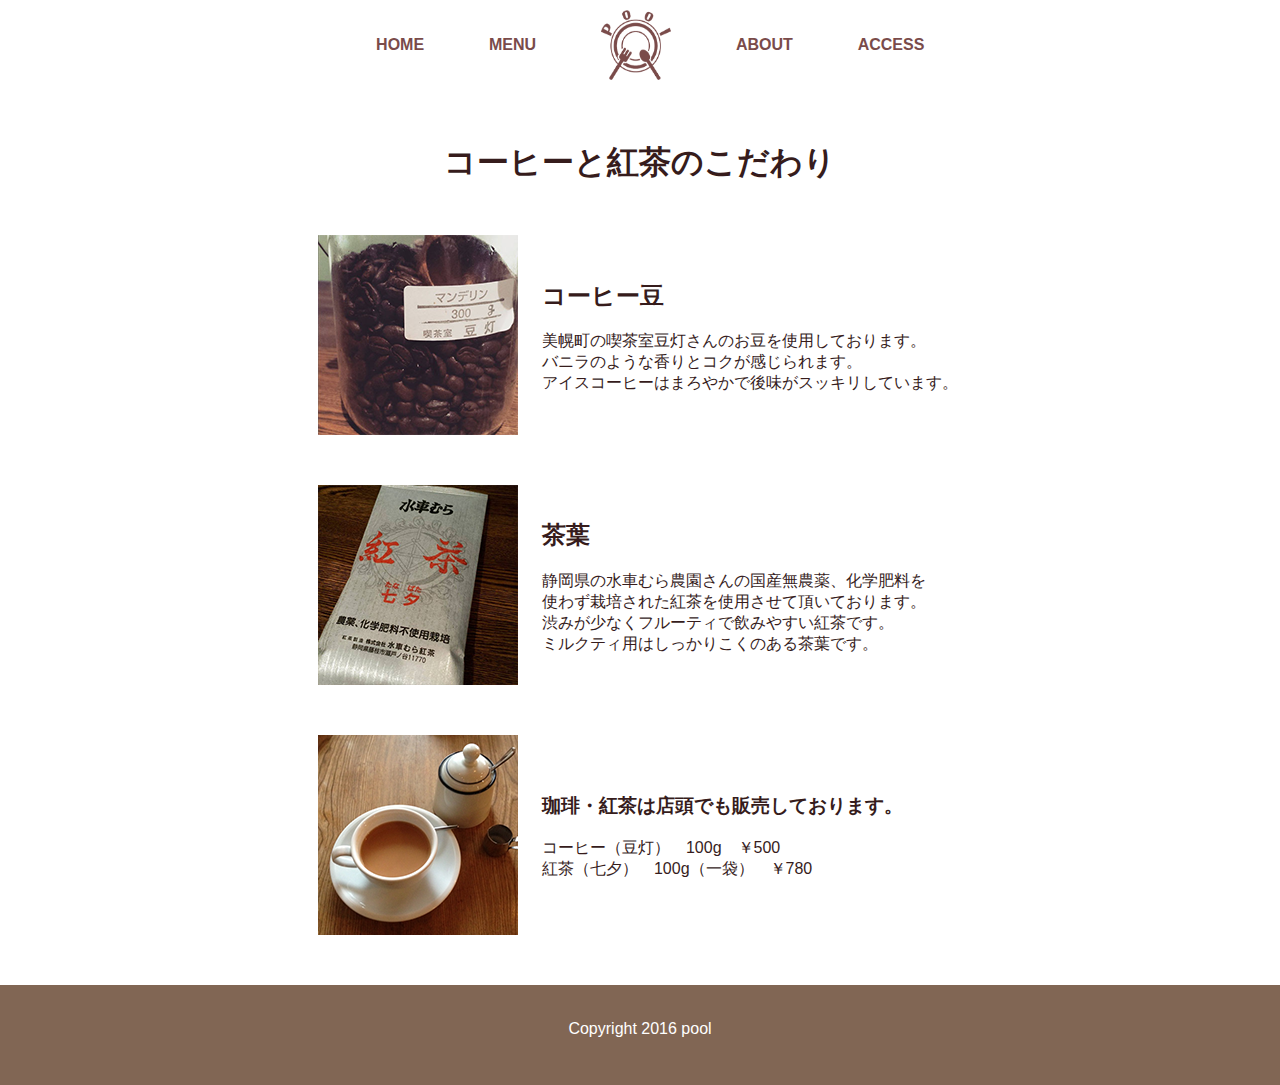
==== about.html @ 34a800bb "githubで管理するため、サイトデータを全てリポジトリ内に移しました。" ====
<!doctype html>
<html lang="ja">
<head>
<meta charset="utf-8">
<meta name="keywords" content="カフェ,札幌,ランチ">
<meta name="description" content="札幌市中央区にあるゆったりとした空間が自慢のカフェです。産地にこだわったコーヒー豆や茶葉を使用したコーヒー、紅茶は飲みやすいと好評です。またランチでは日替わりメニューをご用意しております。自慢の料理と豊富なドリンクメニューでお待ちしております。">
<meta name="viewport" content="width=device-width, initial-scale=1">
<meta name="robots" content="noindex,nofollow">
<!--[if lt IE 9]>
<script src="js/html5shiv.js"></script>
<script src="js/css3-mediaqueries.js"></script>
<![endif]-->
<meta http-equiv="X-UA-Compatible" content="IE=edge,chrome=1">
<link rel="stylesheet" type="text/css" href="css/about.css">
<link rel="stylesheet" type="text/css" href="css/about_mobile.css" >
<script type="text/javascript" src="http://ajax.googleapis.com/ajax/libs/jquery/1.7/jquery.min.js"></script>
<script type="text/javascript">
$(function() {
    var topBtn = $('#page-top');
    topBtn.hide();
    //スクロールが100に達したらボタン表示
    $(window).scroll(function () {
        if ($(this).scrollTop() > 100) {
            topBtn.fadeIn();
        } else {
            topBtn.fadeOut();
        }
    });
    //スクロールしてトップ
    topBtn.click(function () {
        $('body,html').animate({
            scrollTop: 0
        }, 500);
        return false;
    });
});
</script>
<title>poolのこだわり</title>
</head>
<body>
  <div id="wrapper">
    <div id="navi-wrap">
    　<ul id="navi">
    　  <li><a href="index.html">HOME</a></li>
    　  <li><a href="food.html">MENU</a></li>
    　  <li><a href="index.html"><img src="img/poolicon.png" alt="poolアイコン"></a></li>
    　  <li><a href="about.html">ABOUT</a></li>
    　  <li><a href="access.html">ACCESS</a></li>
    　</ul>
  </div>
  <div id="kodawari">
    <h1>コーヒーと紅茶のこだわり</h1>
    <div id="coffee">
      <img src="img/coffeebean.png" alt="コーヒー豆">
    <div class="setumei">
    <h2>コーヒー豆</h2>
    <p>美幌町の喫茶室豆灯さんのお豆を使用しております。<br>
      バニラのような香りとコクが感じられます。<br>
      アイスコーヒーはまろやかで後味がスッキリしています。</p>
    </div>
    </div>
    <div id="tea">
      <img src="img/tea01.png" alt="茶葉">
    <div class="setumei">
    <h2>茶葉</h2>
    <p>静岡県の水車むら農園さんの国産無農薬、化学肥料を<br>
      使わず栽培された紅茶を使用させて頂いております。<br>
      渋みが少なくフルーティで飲みやすい紅茶です。<br>
      ミルクティ用はしっかりこくのある茶葉です。</p>
    </div>
    </div>
    <div id="hanbai">
      <img src="img/milktea.png" alt="ミルクティー">
    <div class="setumei">
    <h3>珈琲・紅茶は店頭でも販売しております。</h3>
    <p>コーヒー（豆灯）　100g　￥500<br>
      紅茶（七夕）　100g（一袋）　￥780</p>
    </div>
    </div>
  </div>
  <p id="page-top">
    <a href="#wrap">
      <img src="img/pagetop.png" alt="トップへ戻るボタン"></a></p>
  <div id="footer">
    <p>Copyright 2016 pool</p>
  </div>
</div>
</body>
</html>
---- css/about.css ----
@media screen and (min-width: 640px){
img{
max-width: 100%;
height: auto;
width /***/:auto;　
}
html{
  position: relative;
  min-height: 100%;
}
body{
	font-family: "メイリオ", "Meiryo","游ゴシック", YuGothic, "ヒラギノ角ゴ Pro", "Hiragino Kaku Gothic Pro", sans-serif;height:100%;margin: 0px;
}
img {
   border: 0px;
}
#navi {
  width:100%;
  margin: 0px auto 0px;
  padding: 0;
  height: 90px;
  background-color:#ffffff;
  position:fixed;
  top: 0px;
  left: 0px;
  text-align: center;
  list-style: none;
}
#navi li{
  display: inline-block;
  vertical-align: middle;
  list-style: none;
  margin: 0;
  padding: 0;
  *display: inline;
  *zoom:1;
}
#navi a{
  text-decoration: none;
  color: #7a4b4a;
  font-weight: bold;
  margin: 20px;
}
#navi img{
  display: inline-block;
  vertical-align: middle;
  width: 70px;
  height: 70px;
  margin-top: 10px;
  margin-bottom: 10px;
  *display: inline;
  *zoom:1;
}
#menu{
  margin-top: 100px;
}
#kodawari{
  width: 645px;
  margin: auto;
  color: #361c1c;
}
h1{
  text-align: center;
  margin-top: 120px;
  margin-bottom: 50px;
}
#coffee{
  margin-bottom: 50px;
  margin: auto;
}
#coffee img{
  display:inline-block;
  vertical-align: middle;
  margin-right: 20px;
  *display: inline;
  *zoom:1;
}
.setumei{
  display: inline-block;
  vertical-align: middle;
  *display: inline;
  *zoom:1;
}
#tea{
  margin-top: 50px;
  margin-bottom: 50px;
}
#tea img{
  display:inline-block;
  vertical-align: middle;
  margin-right: 20px;
  *display: inline;
  *zoom:1;
}
#hanbai{
  margin-bottom: 50px;
}
#hanbai img{
  display:inline-block;
  vertical-align: middle;
  margin-right: 20px;
  *display: inline;
  *zoom:1;
}
#page-top {
    position: fixed;
    bottom: 95px;
    right: 20px;
    width: 80px;
}
#footer{
  width: 100%;
  height: 100px;
  bottom: 0px;
  background: #816654;
  color: #ffffff;
  margin: 0px;
}
#footer p{
  text-align: center;
  top:35px;
  position:relative;
}
}
---- css/about_mobile.css ----
@media screen and (max-width: 640px){
img{
max-width: 100%;
height: auto;
width /***/:auto;　
}
html{
  position: relative;
  min-height: 100%;
}
body{
	font-family: "メイリオ", "Meiryo","游ゴシック", YuGothic, "ヒラギノ角ゴ Pro", "Hiragino Kaku Gothic Pro", sans-serif;height:100%;margin: 0px;
}
img {
   border: 0px;
}
#wrapper {
   	overflow: hidden;
    position: relative;
 }
 #navi {
   width:100%;
   margin: 0px auto 0px;
   padding: 0;
   height: auto;
   background-color:#ffffff;
   position:fixed;
   top: 0px;
   left: 0px;
   text-align: center;
   list-style: none;
 }
 #navi li{
   display:inline-block;
   vertical-align: middle;
   list-style: none;
   margin: 0;
   padding: 0;
   *display: inline;
   *zoom:1;
 }
 #navi a{
   text-decoration: none;
   color: #7a4b4a;
   font-weight: bold;
   font-size: 12px;
 }
 #navi img{
   display: inline-block;
   vertical-align: middle;
   width: 40px;
   height: 40px;
   margin-top: 10px;
   margin-bottom: 10px;
   *display: inline;
   *zoom:1;
 }
#menu{
  margin-top: 100px;
}
#kodawari{
  text-align: center;
  color: #361c1c;
}
h1{
  text-align: center;
  margin-top: 120px;
  margin-bottom: 50px;
}
#coffee{
  margin-bottom: 50px;
  text-align: center;
}
#coffee img{
  display:inline-block;
  vertical-align: middle;
  margin-right: 20px;
  *display: inline;
  *zoom:1;
}
.setumei{
  display: inline-block;
  vertical-align: middle;
  *display: inline;
  *zoom:1;
}
#tea{
  margin-bottom: 50px;
}
#tea img{
  display:inline-block;
  vertical-align: middle;
  margin-right: 20px;
  *display: inline;
  *zoom:1;
}
#hanbai{
  margin-bottom: 50px;
}
#hanbai img{
  display:inline-block;
  vertical-align: middle;
  margin-right: 20px;
  *display: inline;
  *zoom:1;
}
#page-top {
  position: fixed;
  bottom: 3%;
  right: 3%;
  width: 10%;
}

#footer{
  width: 100%;
  height: 100px;
  bottom: 0px;
  background: #816654;
  color: #ffffff;
  margin: 0px;
}
#footer p{
  text-align: center;
  top:35px;
  position:relative;
}
}
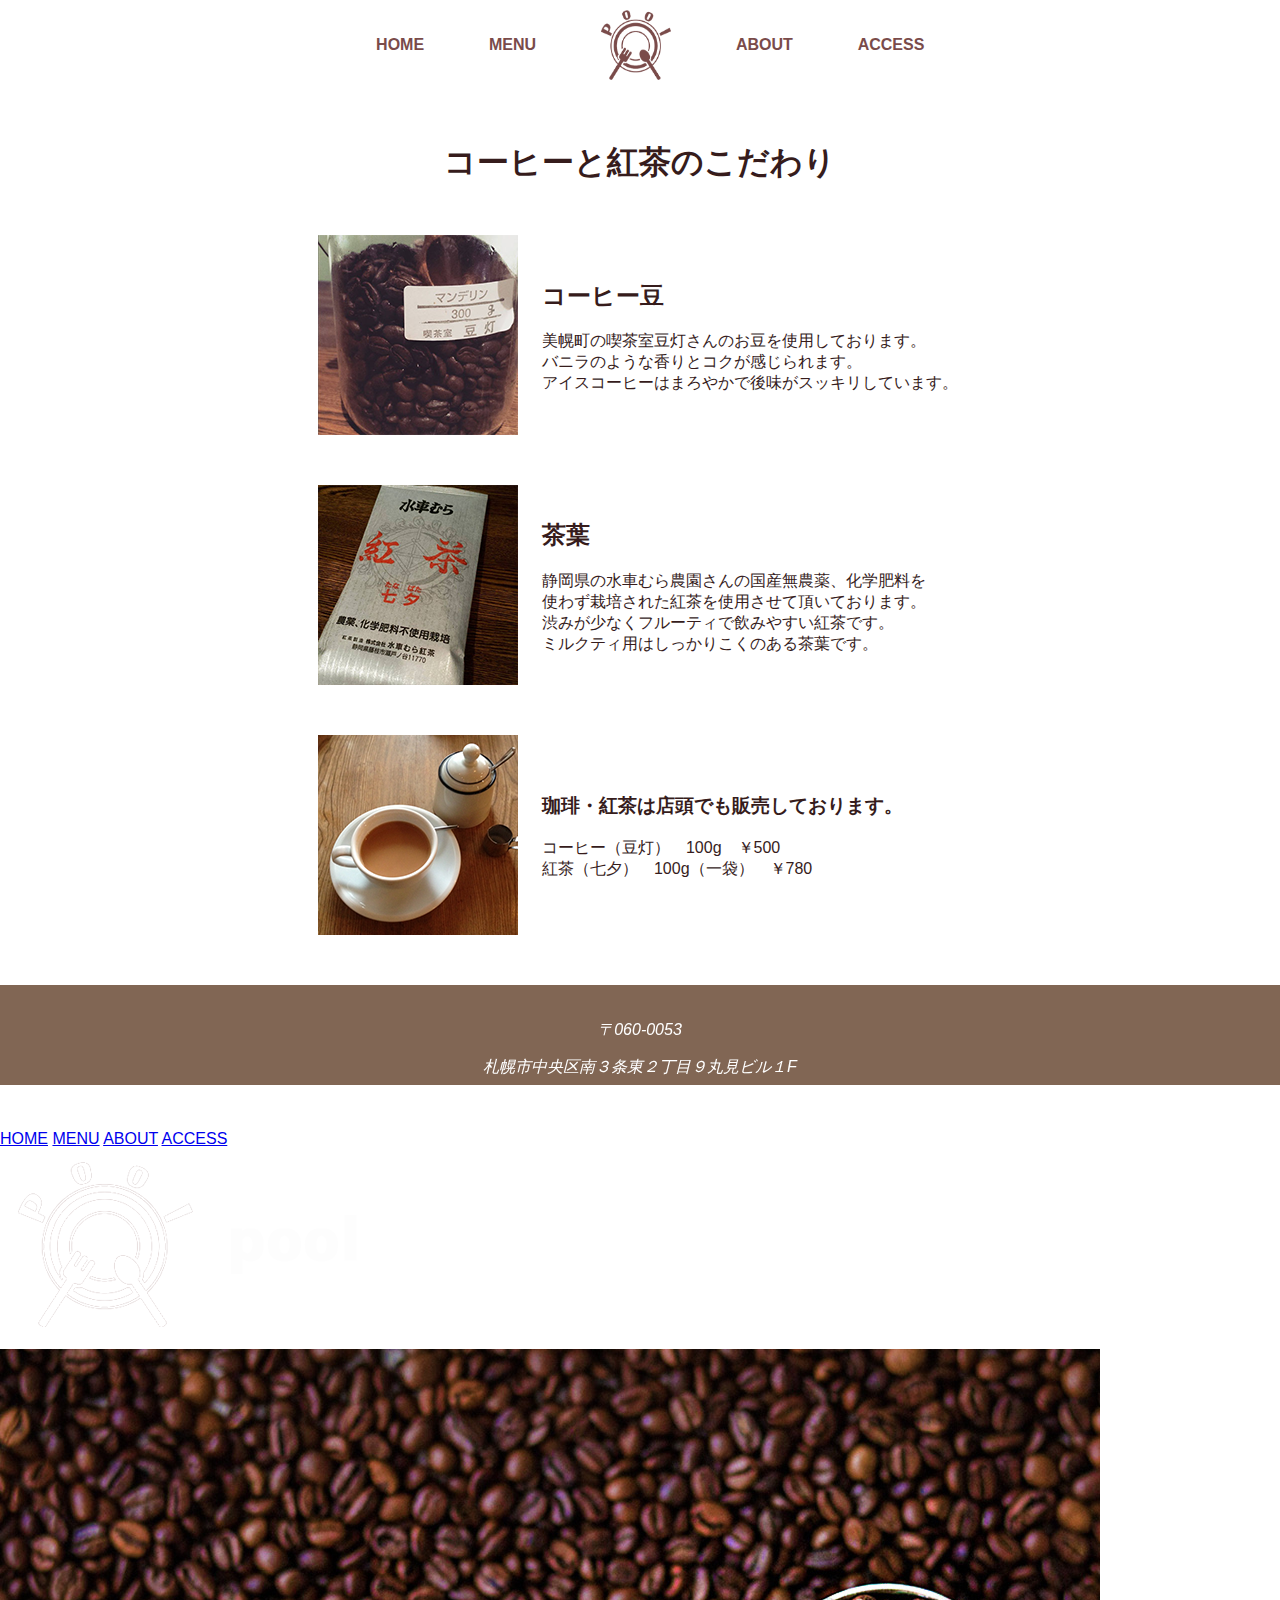
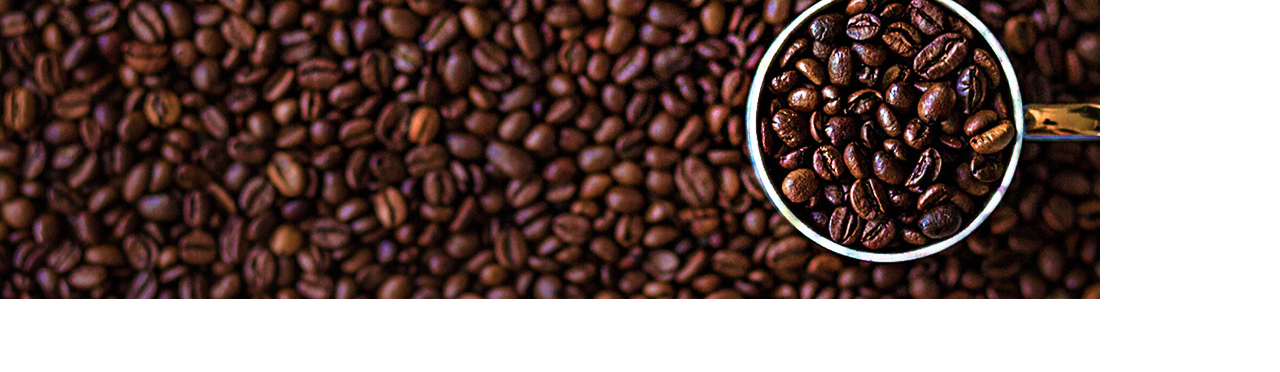
==== commit fa7dca46: "htmlやり直し（前日のとこまで終了）" ====
--- a/about.html
+++ b/about.html
@@ -34,6 +34,13 @@
         return false;
     });
 });
+</script>
+<script type="text/javascript">
+$(function(){
+$("#header").load("header.html");
+$("#footer").load("footer.html");
+})
+
 </script>
 <title>poolのこだわり</title>
 </head>
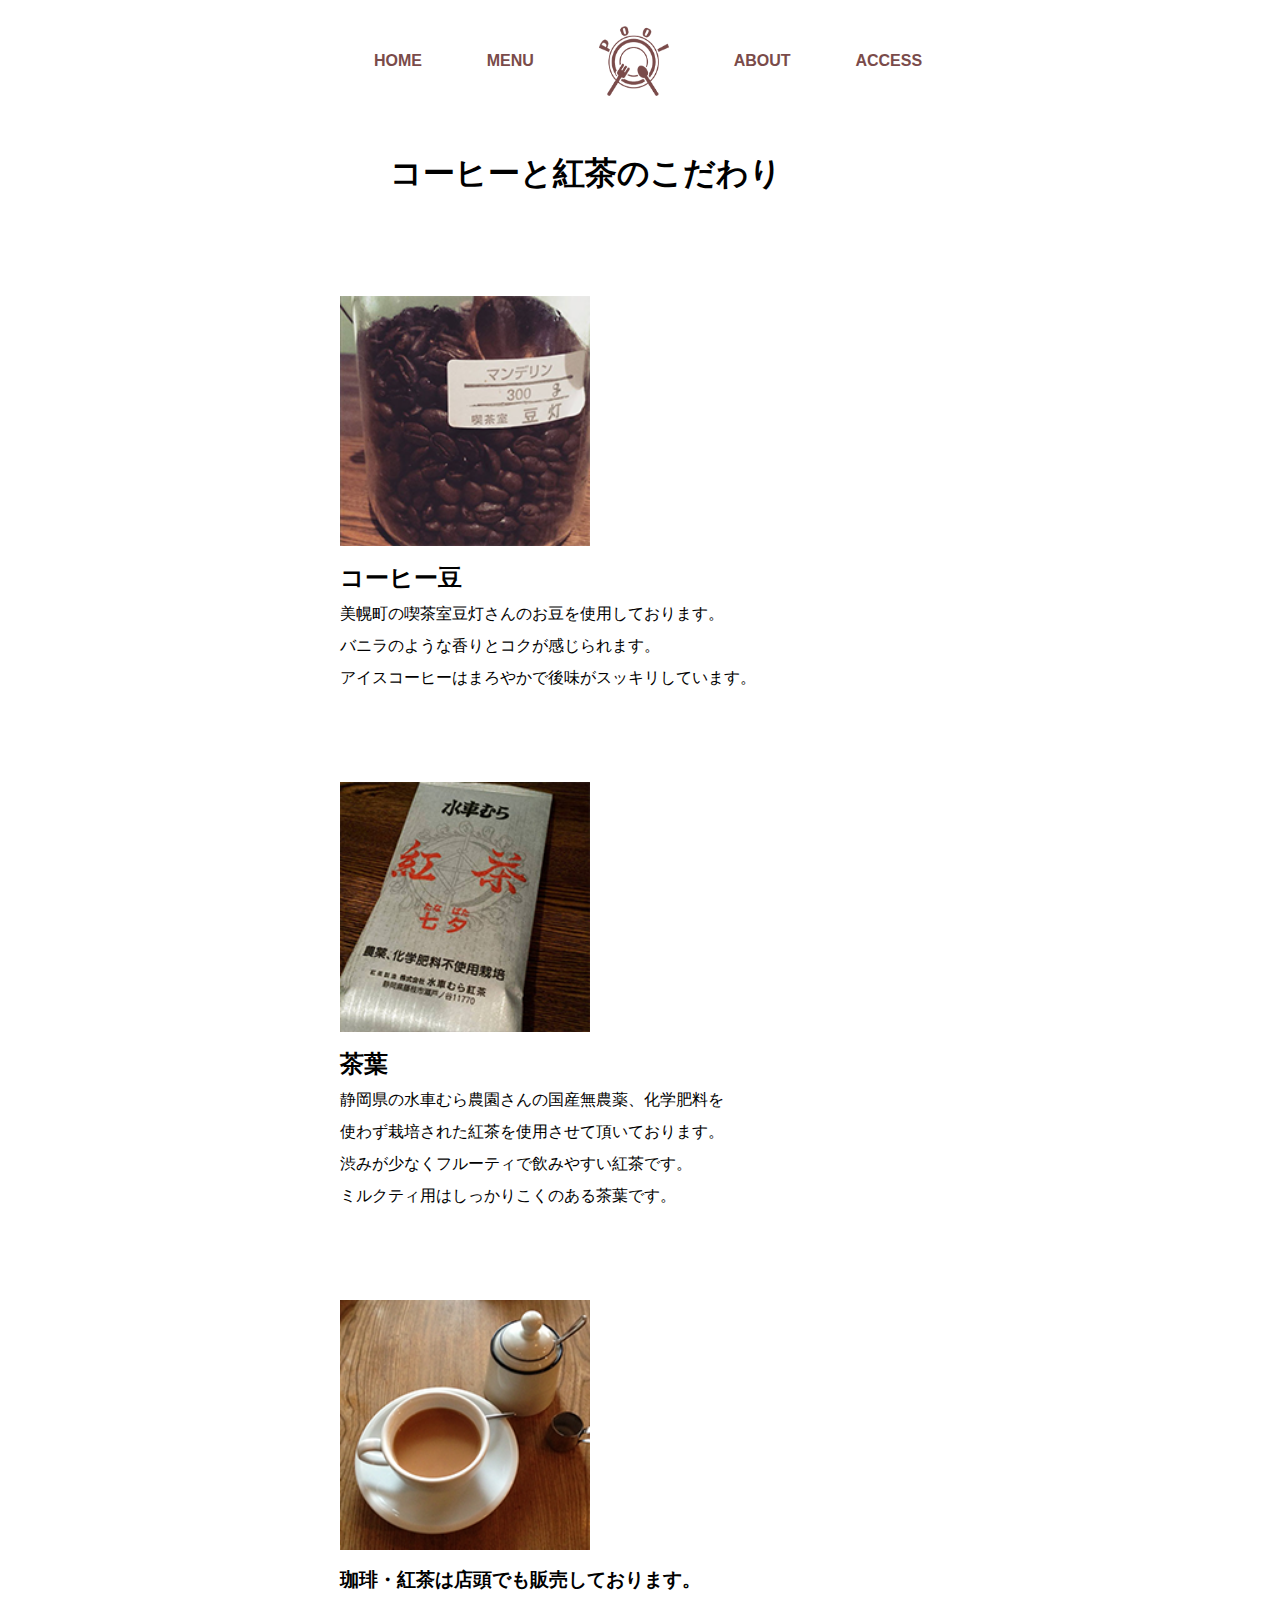
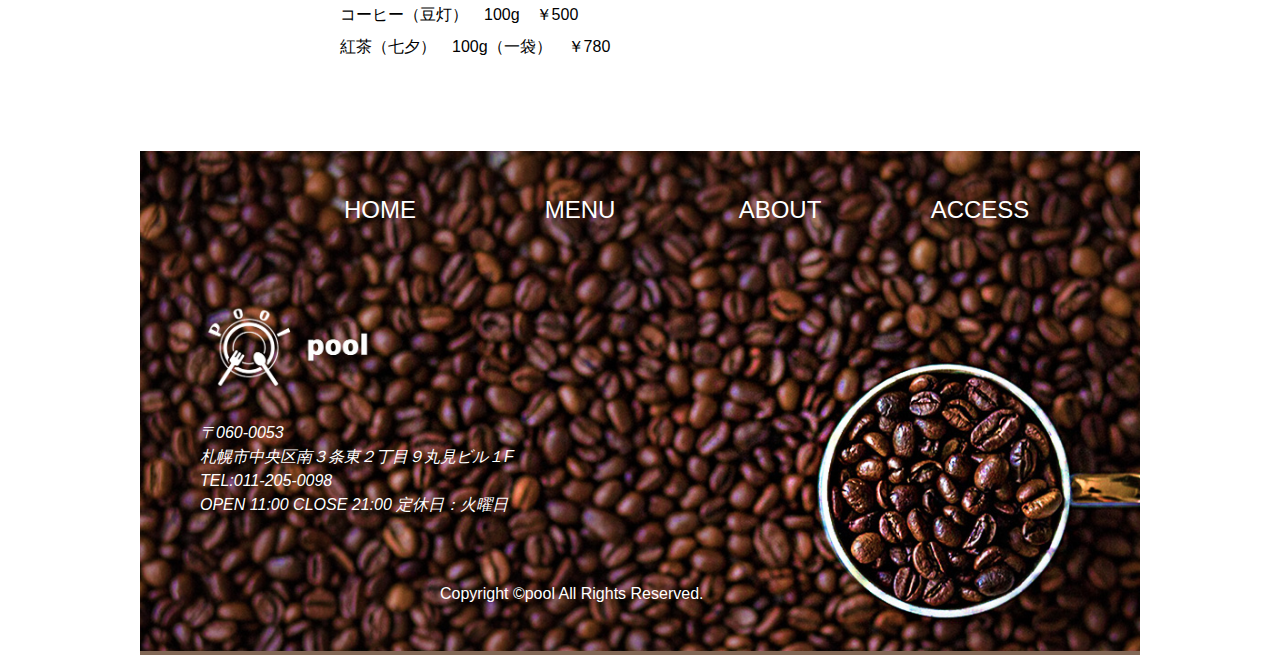
==== commit 9cb6c513: "パソコン対応終了" ====
--- a/about.html
+++ b/about.html
@@ -11,10 +11,57 @@
 <script src="js/css3-mediaqueries.js"></script>
 <![endif]-->
 <meta http-equiv="X-UA-Compatible" content="IE=edge,chrome=1">
-<link rel="stylesheet" type="text/css" href="css/about.css">
-<link rel="stylesheet" type="text/css" href="css/about_mobile.css" >
+<link rel="stylesheet" type="text/css" href="css/style.css">
+<link rel="stylesheet" type="text/css" href="css/mobile.css">
 <script type="text/javascript" src="http://ajax.googleapis.com/ajax/libs/jquery/1.7/jquery.min.js"></script>
 <script type="text/javascript">
+$(document).ready(function(){
+
+    $(".pagetop").hide();
+
+    $(window).on("scroll", function() {
+
+        if ($(this).scrollTop() > 100) {
+            $('.pagetop').slideDown("fast");
+        } else {
+            $('.pagetop').slideUp("fast");
+        }
+
+
+        scrollHeight = $(document).height();
+        // ドキュメントの高さ
+        scrollPosition = $(window).height() + $(window).scrollTop();
+        //　ウィンドウの高さ+スクロールした高さ→　現在のトップからの位置
+        footHeight = $("footer").innerHeight();
+        // フッターの高さ
+
+        if ( scrollHeight - scrollPosition  <= footHeight ) {
+        // 現在の下から位置が、フッターの高さの位置にはいったら
+        //  ".gotop"のpositionをabsoluteに変更し、フッターの高さの位置にする
+            $(".pagetop").css({
+                "position":"absolute",
+                "bottom": footHeight
+            });
+        } else {
+        // それ以外の場合は元のcssスタイルを指定
+            $(".pagetop").css({
+                "position":"fixed",
+                "bottom": "0px"
+            });
+        }
+    });
+
+    // トップへスムーススクロール
+    $('.pagetop a').click(function () {
+        $('body,html').animate({
+        scrollTop: 0
+      }, 450);
+        // ページのトップへ 500 のスピードでスクロールする
+        return false;
+     });
+
+});
+/*1
 $(function() {
     var topBtn = $('#page-top');
     topBtn.hide();
@@ -34,6 +81,7 @@
         return false;
     });
 });
+*/
 </script>
 <script type="text/javascript">
 $(function(){
@@ -46,48 +94,43 @@
 </head>
 <body>
   <div id="wrapper">
-    <div id="navi-wrap">
-    　<ul id="navi">
-    　  <li><a href="index.html">HOME</a></li>
-    　  <li><a href="food.html">MENU</a></li>
-    　  <li><a href="index.html"><img src="img/poolicon.png" alt="poolアイコン"></a></li>
-    　  <li><a href="about.html">ABOUT</a></li>
-    　  <li><a href="access.html">ACCESS</a></li>
-    　</ul>
-  </div>
+    <p class="pagetop">
+      <a href="#wrapper" title="トップへ戻る">
+      <img src="./img/pagetop.png" alt="▲PAGE TOP" /></a>
+    </p>
+    <div id="header">
+    </div>
   <div id="kodawari">
     <h1>コーヒーと紅茶のこだわり</h1>
     <div id="coffee">
       <img src="img/coffeebean.png" alt="コーヒー豆">
     <div class="setumei">
     <h2>コーヒー豆</h2>
-    <p>美幌町の喫茶室豆灯さんのお豆を使用しております。<br>
-      バニラのような香りとコクが感じられます。<br>
-      アイスコーヒーはまろやかで後味がスッキリしています。</p>
+    <p>美幌町の喫茶室豆灯さんのお豆を使用しております。</p>
+    <p>バニラのような香りとコクが感じられます。</p>
+    <p>アイスコーヒーはまろやかで後味がスッキリしています。</p>
     </div>
     </div>
     <div id="tea">
       <img src="img/tea01.png" alt="茶葉">
     <div class="setumei">
     <h2>茶葉</h2>
-    <p>静岡県の水車むら農園さんの国産無農薬、化学肥料を<br>
-      使わず栽培された紅茶を使用させて頂いております。<br>
-      渋みが少なくフルーティで飲みやすい紅茶です。<br>
-      ミルクティ用はしっかりこくのある茶葉です。</p>
+    <p>静岡県の水車むら農園さんの国産無農薬、化学肥料を</p>
+    <p>使わず栽培された紅茶を使用させて頂いております。</p>
+    <p>渋みが少なくフルーティで飲みやすい紅茶です。</p>
+    <p>ミルクティ用はしっかりこくのある茶葉です。</p>
     </div>
     </div>
     <div id="hanbai">
       <img src="img/milktea.png" alt="ミルクティー">
     <div class="setumei">
     <h3>珈琲・紅茶は店頭でも販売しております。</h3>
-    <p>コーヒー（豆灯）　100g　￥500<br>
-      紅茶（七夕）　100g（一袋）　￥780</p>
+    <p>コーヒー（豆灯）　100g　￥500</p>
+    <p>紅茶（七夕）　100g（一袋）　￥780</p>
     </div>
     </div>
   </div>
-  <p id="page-top">
-    <a href="#wrap">
-      <img src="img/pagetop.png" alt="トップへ戻るボタン"></a></p>
+
   <div id="footer">
     <p>Copyright 2016 pool</p>
   </div>
--- a/css/style.css
+++ b/css/style.css
@@ -0,0 +1,331 @@
+@media screen and (min-width:768px){
+
+body{
+	font-family: "メイリオ", "Meiryo", "游ゴシック", YuGothic, "ヒラギノ角ゴ Pro", "Hiragino Kaku Gothic Pro",sans-serif;height:100%;margin: 0px;
+}
+
+#wrapper{
+  width: 100%;
+	max-width:1000px;
+	margin:auto;
+}
+
+#header{
+  width:100%;
+}
+
+.top_img{
+  width:100%;
+  height:auto;
+}
+.top_img img{
+  width:100%;
+  height: auto;
+}
+
+.navi_01{
+  width:100%;
+  margin:0;
+  padding: 0.5em;
+  height: 20%;
+  background-color:#ffffff;
+  /*position:fixed;
+  top: 0px;
+  left: 0px;
+  */
+  text-align: center;
+  list-style: none;
+  display: block;
+}
+
+.navi_01 li{
+  display: inline-block;
+  vertical-align: middle;
+  list-style: none;
+  margin: 0.5em 2% 0.5em 2%;
+  padding: 0;
+  /*
+  *display: inline;
+  *zoom:1;
+  */
+}
+.navi_01 a{
+  text-decoration: none;
+  color: #7a4b4a;
+  font-weight: bold;
+}
+
+.navi_01 img{
+  display: inline-block;
+  vertical-align: middle;
+  width: 70px;
+  height: 70px;
+  margin-top: 10px;
+  margin-bottom: 10px;
+  *display: inline;
+  *zoom:1;
+}
+.menu_bar01,
+.menu_bar02,
+.menu_bar03{
+  width: 75%;
+  border-bottom: 3px;
+  border-style:dashed;
+  border-color: #954444;
+  margin: auto;
+}
+
+#osusume,
+#news,
+#sns{
+  text-align: center;
+  margin: 5%;
+}
+
+.menu_icon,
+.news_icon,
+.sns_icon{
+  margin: 2%;
+}
+
+.menu_icon img,
+.news_icon img,
+.sns_icon img{
+  margin:2%;
+}
+
+#news p{
+  font-size:1.5em;
+  color: #492a27;
+}
+
+.menu_01{
+  width: 100%;
+}
+
+.menu_01 img{
+  margin:5% 1%;
+}
+
+.sns_img img{
+  margin: 5%;
+  width:20%
+}
+
+/*
+#page-top {
+    position: fixed;
+    bottom: 13%;
+    right: 6%;
+    width: 7%;
+    z-index: 100000;
+}
+*/
+
+.pagetop{
+  position:fixed;
+  bottom: 3em;
+  right:15%;
+  z-index: 100000;
+}
+
+.pagetop a
+   {
+   display: block;
+   text-decoration: none;
+   }
+
+.pagetop:hover
+{
+   opacity: 0.85 ;
+ }
+
+#footer{
+  width: 100%;
+  height: auto;
+  bottom: 0px;
+  background:#816654;
+  color: #ffffff;
+  position: relative;
+  background-image: url("./img/background.jpg")
+}
+
+.background img{
+  width:100%;
+}
+
+.shop p{
+  top:83%;
+  left:30%;
+  position:absolute;
+}
+
+.address{
+  position:absolute;
+  top:48%;
+  left:4%;
+  padding: 2%;
+  width:45%;
+  height: auto;
+  line-height: 0.5em;
+}
+
+.navi_02{
+  width:100%;
+  position:absolute;
+  top:5%;
+  left:12%;
+  overflow: hidden;
+  font-size: 1.5em;
+  padding: 2%;
+}
+
+.navi_02 a{
+  float:left;
+  width:20%;
+  text-align: center;
+  color: white;
+  text-decoration: none;
+}
+
+.logo{
+  position: absolute;
+  top:26%;
+  left:4%;
+  padding: 2%;
+  width:40%;
+  height: auto;
+}
+.logo img{
+  width:12em;
+}
+
+/*こだわり*/
+#kodawari h1{
+	width:100%;
+	margin: 3% 25% 10% 25%;
+}
+#coffee,
+#tea,
+#hanbai{
+	width: 100%;
+	padding-left: 20%;
+	padding-bottom: 8%;
+}
+
+#coffee img,
+#tea img,
+#hanbai img{
+	width:25%;
+	height: auto;
+}
+.setumei{
+	line-height: 1em;
+}
+
+/*アクセス*/
+
+#access{
+	width:100%;
+	text-align: center;
+}
+
+.jyusyo{
+	line-height: 2em;
+}
+
+.map iframe{
+	width:500px;
+ height:300px;
+ text-align: center;
+ margin-top: 50px;
+}
+
+/*デザート*/
+#block_01,
+#block_02{
+	overflow: hidden;
+}
+#menu{
+	width:30%;
+	float:left;
+}
+#menuwrap{
+	width:60%;
+	float:right;
+	margin-top: 8%;
+	color: #492a27
+}
+#menu{
+  margin-top: 8%;
+}
+#menu ul{
+  margin: 0;
+  padding: 0;
+  list-style: none;
+}
+#menu li{
+  display: inline;
+  padding: 0;
+  margin: 0;
+}
+#menu li a{
+  display: block;
+  border-left: 8px solid #C97556;
+  background-color: #e9ddc0;
+  padding: 5% 10%;
+  text-decoration: none;
+  color: #ac453b;
+  width: 60%;
+  margin: 1%;
+  text-align: left;
+  font-size: 1em;
+  font-weight: bold;
+}
+#menu li a:hover{
+  border-left: 8px solid #990033;
+  background-color: #e9ddc0;
+}
+.bar{
+  width: 80%;
+  border-bottom: 2px;
+  border-style:solid;
+  border-color: #954444;
+	margin-bottom: 5%;
+}
+
+#menuwrap h2,
+#menuwrap h3{
+  color: #954444;
+}
+.main_group,
+.group5,
+.pasuta,
+.main_rice{
+	margin-top: 5%;
+	overflow: hidden;
+}
+
+.group1,
+.group3,
+.drink08,
+.pasuta01,
+.rice{
+  float:left;
+	width:45%;
+}
+.group2,
+.group4,
+.drink09
+.pasuta02
+.rice02{
+  float: right;
+	width: 45%;
+}
+
+.dessert02{
+	line-height: 0.4em;
+}
+
+
+}
--- a/css/mobile.css
+++ b/css/mobile.css
@@ -0,0 +1,199 @@
+@media screen and (max-width:767px){
+
+body{
+	font-family: "メイリオ", "Meiryo", "游ゴシック", YuGothic, "ヒラギノ角ゴ Pro", "Hiragino Kaku Gothic Pro",sans-serif;height:100%;margin: 0px;
+}
+
+#wrapper{
+width:100%;
+margin:auto;
+}
+
+#header{
+  width:100%;
+}
+
+.top_img{
+  width:100%;
+  height:auto;
+}
+.top_img img{
+  width:100%;
+  height: auto;
+}
+
+.navi_01{
+  width:100%;
+  margin:0;
+  padding: 0.5em;
+  height: 20%;
+  background-color:#ffffff;
+  /*position:fixed;
+  top: 0px;
+  left: 0px;
+  */
+  text-align: center;
+  list-style: none;
+  display: block;
+}
+
+.navi_01 li{
+  display: inline-block;
+  vertical-align: middle;
+  list-style: none;
+  margin: 0.5em 2% 0.5em 2%;
+  padding: 0;
+  /*
+  *display: inline;
+  *zoom:1;
+  */
+}
+.navi_01 a{
+  text-decoration: none;
+  color: #7a4b4a;
+  font-weight: bold;
+}
+
+.navi_01 img{
+  display: inline-block;
+  vertical-align: middle;
+  width: 70px;
+  height: 70px;
+  margin-top: 10px;
+  margin-bottom: 10px;
+  *display: inline;
+  *zoom:1;
+}
+.menu_bar01,
+.menu_bar02,
+.menu_bar03{
+  width: 75%;
+  border-bottom: 3px;
+  border-style:dashed;
+  border-color: #954444;
+  margin: auto;
+}
+
+#osusume,
+#news,
+#sns{
+  text-align: center;
+  margin: 5%;
+}
+
+.menu_icon,
+.news_icon,
+.sns_icon{
+  margin: 2%;
+}
+
+.menu_icon img,
+.news_icon img,
+.sns_icon img{
+  margin:2%;
+}
+
+#news p{
+  font-size:1.5em;
+  color: #492a27;
+}
+
+.menu_01{
+  width: 100%;
+}
+
+.menu_01 img{
+  margin:3%;
+}
+
+.sns_img img{
+  margin: 5%;
+  width:20%
+}
+/*
+#page-top {
+    position: fixed;
+    bottom: 13%;
+    right: 6%;
+    width: 7%;
+    z-index: 100000;
+}
+*/
+.pagetop{
+  position:fixed;
+  bottom: 3em;
+  right:15%;
+  z-index: 100000;
+}
+
+.pagetop a
+   {
+   display: block;
+   text-decoration: none;
+   }
+
+.pagetop:hover
+{
+   opacity: 0.85 ;
+ }
+
+#footer{
+  width: 100%;
+  height: auto;
+  bottom: 0px;
+  background:#816654;
+  color: #ffffff;
+  position: relative;
+  background-image: url("./img/background.jpg")
+}
+
+.background img{
+  width:100%;
+}
+
+.shop p{
+  top:83%;
+  left:30%;
+  position:absolute;
+}
+
+.address{
+  position:absolute;
+  top:48%;
+  left:4%;
+  padding: 2%;
+  width:45%;
+  height: auto;
+  line-height: 0.5em;
+}
+
+.navi_02{
+  width:100%;
+  position:absolute;
+  top:5%;
+  left:12%;
+  overflow: hidden;
+  font-size: 1.5em;
+  padding: 2%;
+}
+
+.navi_02 a{
+  float:left;
+  width:20%;
+  text-align: center;
+  color: white;
+  text-decoration: none;
+}
+
+.logo{
+  position: absolute;
+  top:26%;
+  left:4%;
+  padding: 2%;
+  width:40%;
+  height: auto;
+}
+.logo img{
+  width:12em;
+}
+}
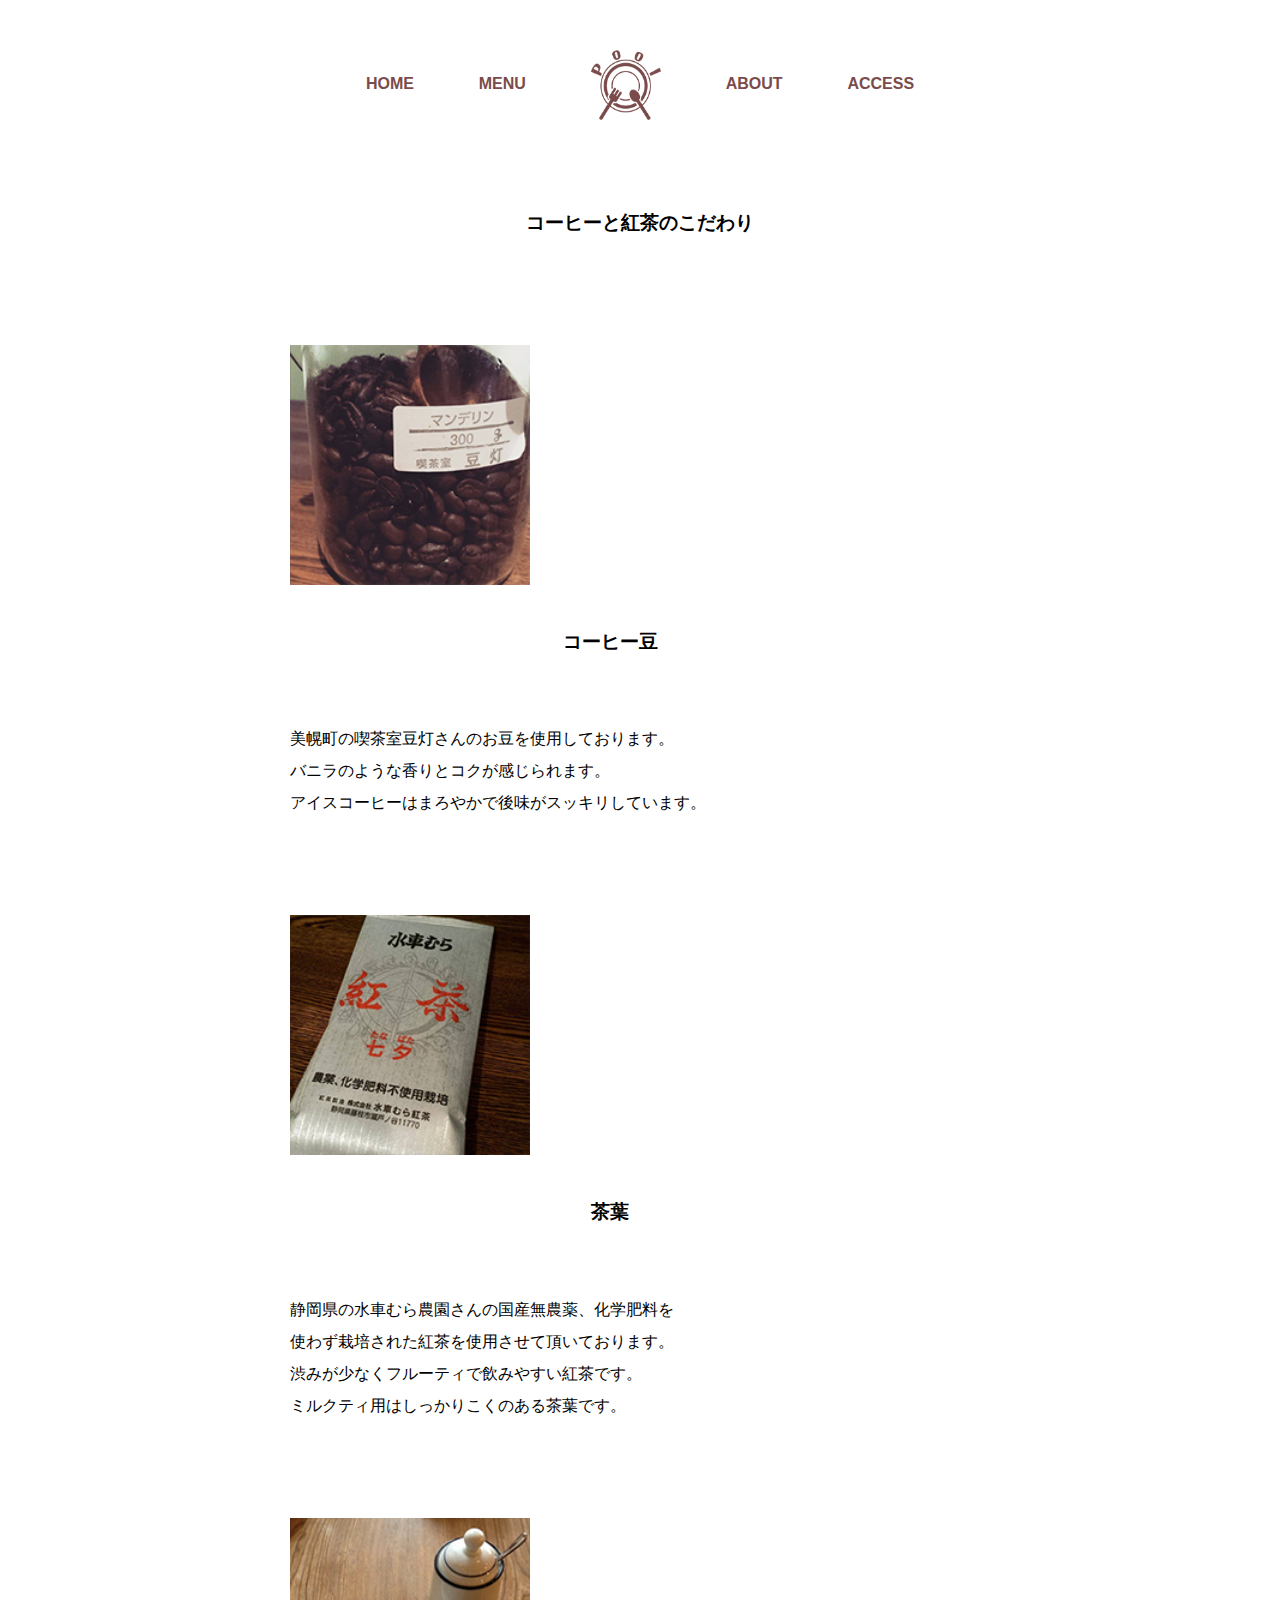
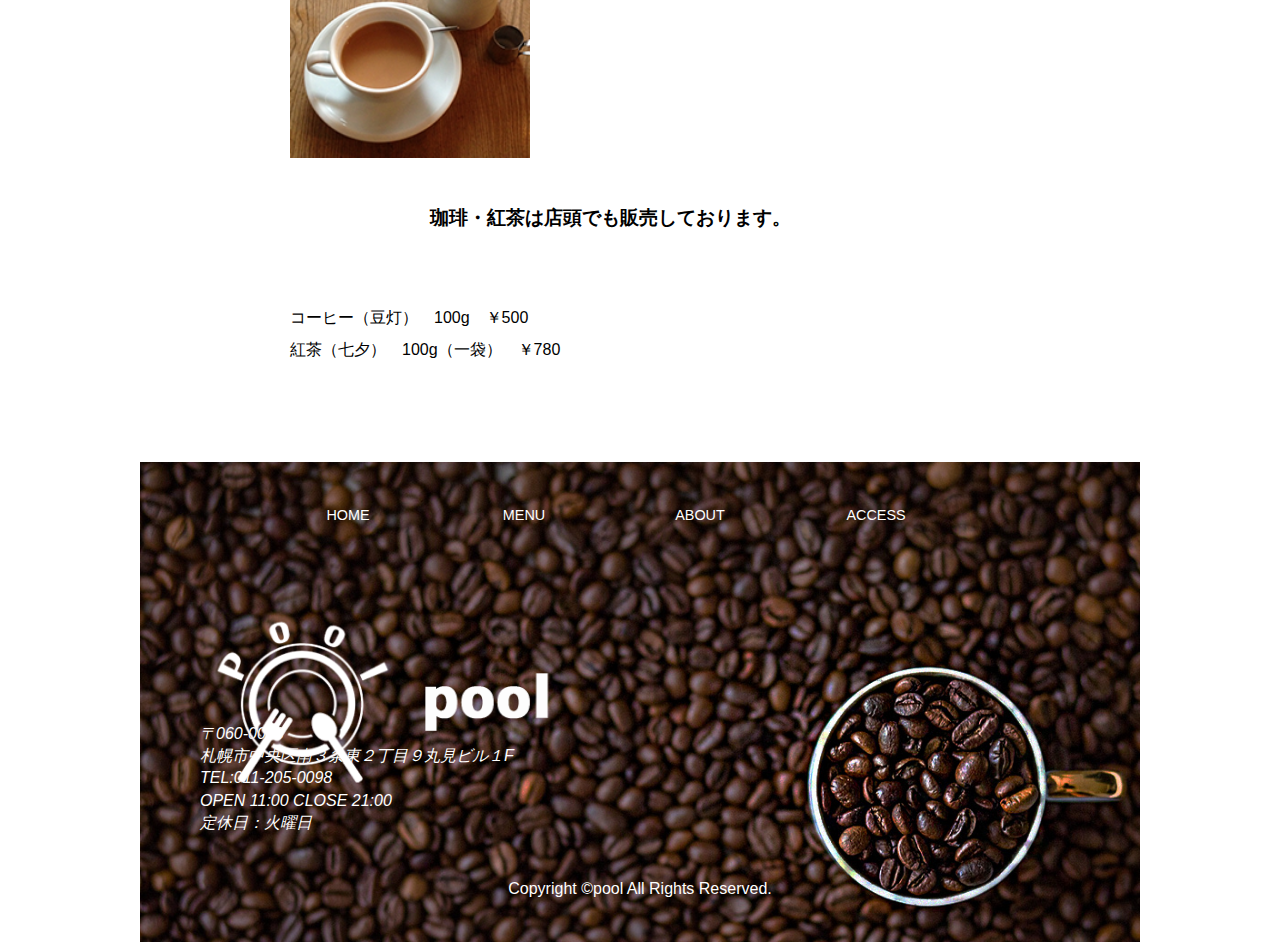
==== commit 62d092b4: "単位変更（途中）" ====
--- a/about.html
+++ b/about.html
@@ -15,55 +15,8 @@
 <link rel="stylesheet" type="text/css" href="css/mobile.css">
 <script type="text/javascript" src="http://ajax.googleapis.com/ajax/libs/jquery/1.7/jquery.min.js"></script>
 <script type="text/javascript">
-$(document).ready(function(){
-
-    $(".pagetop").hide();
-
-    $(window).on("scroll", function() {
-
-        if ($(this).scrollTop() > 100) {
-            $('.pagetop').slideDown("fast");
-        } else {
-            $('.pagetop').slideUp("fast");
-        }
-
-
-        scrollHeight = $(document).height();
-        // ドキュメントの高さ
-        scrollPosition = $(window).height() + $(window).scrollTop();
-        //　ウィンドウの高さ+スクロールした高さ→　現在のトップからの位置
-        footHeight = $("footer").innerHeight();
-        // フッターの高さ
-
-        if ( scrollHeight - scrollPosition  <= footHeight ) {
-        // 現在の下から位置が、フッターの高さの位置にはいったら
-        //  ".gotop"のpositionをabsoluteに変更し、フッターの高さの位置にする
-            $(".pagetop").css({
-                "position":"absolute",
-                "bottom": footHeight
-            });
-        } else {
-        // それ以外の場合は元のcssスタイルを指定
-            $(".pagetop").css({
-                "position":"fixed",
-                "bottom": "0px"
-            });
-        }
-    });
-
-    // トップへスムーススクロール
-    $('.pagetop a').click(function () {
-        $('body,html').animate({
-        scrollTop: 0
-      }, 450);
-        // ページのトップへ 500 のスピードでスクロールする
-        return false;
-     });
-
-});
-/*1
 $(function() {
-    var topBtn = $('#page-top');
+    var topBtn = $('#page-top');    
     topBtn.hide();
     //スクロールが100に達したらボタン表示
     $(window).scroll(function () {
@@ -81,9 +34,6 @@
         return false;
     });
 });
-*/
-</script>
-<script type="text/javascript">
 $(function(){
 $("#header").load("header.html");
 $("#footer").load("footer.html");
@@ -94,8 +44,8 @@
 </head>
 <body>
   <div id="wrapper">
-    <p class="pagetop">
-      <a href="#wrapper" title="トップへ戻る">
+    <p id="page-top">
+      <a href="#wrap" title="トップへ戻る">
       <img src="./img/pagetop.png" alt="▲PAGE TOP" /></a>
     </p>
     <div id="header">
--- a/css/style.css
+++ b/css/style.css
@@ -5,7 +5,7 @@
 }
 
 #wrapper{
-  width: 100%;
+	width: 100%;
 	max-width:1000px;
 	margin:auto;
 }
@@ -26,7 +26,7 @@
 .navi_01{
   width:100%;
   margin:0;
-  padding: 0.5em;
+  padding: 2% 0;
   height: 20%;
   background-color:#ffffff;
   /*position:fixed;
@@ -40,9 +40,8 @@
 
 .navi_01 li{
   display: inline-block;
-  vertical-align: middle;
   list-style: none;
-  margin: 0.5em 2% 0.5em 2%;
+  margin: 2%;
   padding: 0;
   /*
   *display: inline;
@@ -95,7 +94,7 @@
 }
 
 #news p{
-  font-size:1.5em;
+  font-size:90%;
   color: #492a27;
 }
 
@@ -112,39 +111,37 @@
   width:20%
 }
 
-/*
 #page-top {
     position: fixed;
-    bottom: 13%;
-    right: 6%;
-    width: 7%;
-    z-index: 100000;
-}
-*/
-
-.pagetop{
-  position:fixed;
-  bottom: 3em;
-  right:15%;
-  z-index: 100000;
-}
-
-.pagetop a
-   {
-   display: block;
-   text-decoration: none;
-   }
-
-.pagetop:hover
-{
-   opacity: 0.85 ;
- }
+    bottom: 20px;
+    right: 20px;
+    font-size: 77%;
+    z-index: 1000000;
+}
+
+#page-top a {
+    text-decoration: none;
+    color: #fff;
+    width: 100px;
+    padding: 30px 0;
+    text-align: center;
+    display: block;
+    border-radius: 5px;
+    z-index: 
+}
+
+#page-top a:hover {
+    text-decoration: none;
+}
+
 
 #footer{
   width: 100%;
   height: auto;
   bottom: 0px;
+  /*
   background:#816654;
+  */
   color: #ffffff;
   position: relative;
   background-image: url("./img/background.jpg")
@@ -154,10 +151,14 @@
   width:100%;
 }
 
+.shop{
+  position: absolute;
+  top: 83%;
+  left: 0%;
+  width: 100%;
+}
 .shop p{
-  top:83%;
-  left:30%;
-  position:absolute;
+  text-align: center;
 }
 
 .address{
@@ -167,17 +168,17 @@
   padding: 2%;
   width:45%;
   height: auto;
-  line-height: 0.5em;
+  line-height: 40%;
 }
 
 .navi_02{
-  width:100%;
+  width:88%;
   position:absolute;
   top:5%;
   left:12%;
   overflow: hidden;
-  font-size: 1.5em;
-  padding: 2%;
+  font-size: 90%;
+  padding-top:2%;
 }
 
 .navi_02 a{
@@ -196,31 +197,47 @@
   width:40%;
   height: auto;
 }
+
 .logo img{
-  width:12em;
-}
-
-/*こだわり*/
-#kodawari h1{
+  width:100%;
+  height: auto;
+}
+
+#kodawari{
 	width:100%;
-	margin: 3% 25% 10% 25%;
-}
+}
+
+#kodawari h1,
+#kodawari h2,
+#kodawari h3{
+	text-align: center;
+	/*
+	margin: 3% 0% 10% 0%;
+	*/
+	padding:3% 0 10% 0;
+	font-size: 120%;
+	line-height: 100%;
+}
+
 #coffee,
 #tea,
 #hanbai{
-	width: 100%;
-	padding-left: 20%;
+	width: 80%;
+	padding-left: 15%;
 	padding-bottom: 8%;
 }
 
 #coffee img,
 #tea img,
 #hanbai img{
-	width:25%;
+	width:30%;
 	height: auto;
 }
+
 .setumei{
 	line-height: 1em;
+	width:80%;
+	padding: 1% 0;
 }
 
 /*アクセス*/
@@ -246,29 +263,37 @@
 #block_02{
 	overflow: hidden;
 }
+
 #menu{
 	width:30%;
 	float:left;
-}
+	margin-left: 3%;
+}
+
 #menuwrap{
 	width:60%;
 	float:right;
 	margin-top: 8%;
+	margin-right: 5%;
 	color: #492a27
 }
+
 #menu{
   margin-top: 8%;
 }
+
 #menu ul{
   margin: 0;
   padding: 0;
   list-style: none;
 }
+
 #menu li{
   display: inline;
   padding: 0;
   margin: 0;
 }
+
 #menu li a{
   display: block;
   border-left: 8px solid #C97556;
@@ -282,26 +307,30 @@
   font-size: 1em;
   font-weight: bold;
 }
+
 #menu li a:hover{
   border-left: 8px solid #990033;
   background-color: #e9ddc0;
 }
+
 .bar{
   width: 80%;
   border-bottom: 2px;
   border-style:solid;
   border-color: #954444;
-	margin-bottom: 5%;
+  margin-bottom: 5%;
 }
 
 #menuwrap h2,
 #menuwrap h3{
   color: #954444;
 }
+
 .main_group,
 .group5,
 .pasuta,
-.main_rice{
+.main_rice,
+.main_group_d1{
 	margin-top: 5%;
 	overflow: hidden;
 }
@@ -310,22 +339,25 @@
 .group3,
 .drink08,
 .pasuta01,
-.rice{
+.rice,
+.group_d1{
   float:left;
 	width:45%;
 }
+
 .group2,
 .group4,
 .drink09
-.pasuta02
-.rice02{
+.pasuta02,
+.rice02,
+.group_d2{
   float: right;
 	width: 45%;
 }
 
-.dessert02{
+.dessert02,
+.sandwich01{
 	line-height: 0.4em;
 }
 
-
-}
+}
--- a/css/mobile.css
+++ b/css/mobile.css
@@ -17,15 +17,16 @@
   width:100%;
   height:auto;
 }
+
 .top_img img{
   width:100%;
   height: auto;
 }
 
 .navi_01{
-  width:100%;
+  width:98%;
   margin:0;
-  padding: 0.5em;
+  padding: 1% 1%;
   height: 20%;
   background-color:#ffffff;
   /*position:fixed;
@@ -34,36 +35,40 @@
   */
   text-align: center;
   list-style: none;
-  display: block;
+	/*
+	display: block;
+	*/
 }
 
 .navi_01 li{
   display: inline-block;
   vertical-align: middle;
   list-style: none;
-  margin: 0.5em 2% 0.5em 2%;
   padding: 0;
   /*
   *display: inline;
   *zoom:1;
   */
 }
+
 .navi_01 a{
   text-decoration: none;
   color: #7a4b4a;
   font-weight: bold;
+  font-size: 0.5em;
 }
 
 .navi_01 img{
   display: inline-block;
   vertical-align: middle;
-  width: 70px;
-  height: 70px;
+  width: 60px;
+  height: 60px;
   margin-top: 10px;
   margin-bottom: 10px;
   *display: inline;
   *zoom:1;
 }
+
 .menu_bar01,
 .menu_bar02,
 .menu_bar03{
@@ -84,17 +89,21 @@
 .menu_icon,
 .news_icon,
 .sns_icon{
-  margin: 2%;
-}
-
-.menu_icon img,
+  width:100%
+}
+
+.menu_icon img{
+  width: 100%;
+}
+
 .news_icon img,
 .sns_icon img{
-  margin:2%;
-}
+  width: 20%;
+}
+
 
 #news p{
-  font-size:1.5em;
+  font-size:1em;
   color: #492a27;
 }
 
@@ -108,92 +117,253 @@
 
 .sns_img img{
   margin: 5%;
-  width:20%
-}
-/*
+  width:30%
+}
+
 #page-top {
     position: fixed;
-    bottom: 13%;
-    right: 6%;
-    width: 7%;
-    z-index: 100000;
-}
-*/
-.pagetop{
-  position:fixed;
-  bottom: 3em;
-  right:15%;
-  z-index: 100000;
-}
-
-.pagetop a
-   {
-   display: block;
+    bottom: 20px;
+    right: 20px;
+    font-size: 77%;
+    z-index: 1000000;
+}
+
+#page-top a {
+    text-decoration: none;
+    color: #fff;
+    width: 100px;
+    padding: 30px 0;
+    text-align: center;
+    display: block;
+    border-radius: 5px;
+    z-index: 
+}
+
+#page-top a:hover {
+    text-decoration: none;
+}
+
+
+ #footer{
+   width: 100%;
+   height: auto;
+   bottom: 0px;
+   color: #ffffff;
+   position: relative;
+   background-image: url("./img/background.jpg")
+ }
+
+
+ .background img{
+   width:100%;
+ }
+
+.shop{
+  position: absolute;
+  top: 78%;
+  left: 0%;
+  width: 100%;
+}
+
+.shop p{
+  text-align: center;
+  font-size: 0.1em;
+}
+
+ .address{
+   position:absolute;
+   top:40%;
+   left:4%;
+   padding-bottom: 2%;
+   width:60%;
+   height: auto;
+   line-height: 0.2em;
+ }
+
+.address p{
+	font-size: 0.1em;
+}
+
+ .navi_02{
+   width:88%;
+   position:absolute;
+   top:5%;
+   left:10%;
+   overflow: hidden;
+   font-size: 1em;
+ }
+
+ .navi_02 a{
+   float:left;
+   width:20%;
+   text-align: center;
+   color: white;
    text-decoration: none;
-   }
-
-.pagetop:hover
-{
-   opacity: 0.85 ;
- }
-
-#footer{
-  width: 100%;
-  height: auto;
-  bottom: 0px;
-  background:#816654;
-  color: #ffffff;
-  position: relative;
-  background-image: url("./img/background.jpg")
-}
-
-.background img{
-  width:100%;
-}
-
-.shop p{
-  top:83%;
-  left:30%;
-  position:absolute;
-}
-
-.address{
-  position:absolute;
-  top:48%;
-  left:4%;
+	 font-size: 0.3em;
+ }
+
+ .logo{
+   position: absolute;
+   top:17%;
+   left:2%;
+   padding: 1%;
+   width:30%;
+   height: auto;
+ }
+
+ .logo img{
+   width:5em;
+ }
+
+/*追加*/
+#kodawari{
+	width:100%;
+}
+
+#kodawari h1,
+#kodawari h2,
+#kodawari h3{
+	text-align: center;
+	/*
+	margin: 3% 0% 10% 0%;
+	*/
+	padding:3% 0 10% 0;
+	font-size: 1.2em;
+	line-height: 1.5em;
+}
+
+#coffee,
+#tea,
+#hanbai{
+	width: 80%;
+	padding-left: 15%;
+	padding-bottom: 8%;
+}
+
+#coffee img,
+#tea img,
+#hanbai img{
+	width:30%;
+	height: auto;
+}
+
+.setumei{
+	line-height: 1em;
+	width:80%;
+	padding: 1% 0;
+}
+
+/*アクセス*/
+
+#access{
+	width:100%;
+	text-align: center;
+}
+
+.jyusyo{
+	line-height: 2em;
+}
+
+.map iframe{
+	width:500px;
+ height:300px;
+ text-align: center;
+ margin-top: 50px;
+}
+
+/*デザート*/
+
+#menu{
+	width:98%;
+	margin:8% 0% 2% 0%;
+}
+
+
+#menuwrap{
+	text-align: center;
+	width:100%;
+	margin-top: 8%;
+	color: #492a27
+}
+
+#menu ul{
+  margin: 0;
+  padding: 0;
+  list-style: none;
+  overflow: hidden;
+  width: 93%;
+  padding-left: 7%;
+}
+
+#menu li{
+  display: inline;
   padding: 2%;
-  width:45%;
-  height: auto;
-  line-height: 0.5em;
-}
-
-.navi_02{
-  width:100%;
-  position:absolute;
-  top:5%;
-  left:12%;
-  overflow: hidden;
-  font-size: 1.5em;
-  padding: 2%;
-}
-
-.navi_02 a{
+  margin: 0;
+	float: left;
+	width:5em;
+	height:2em;
+}
+
+#menu li a{
+  display: block;
+  border-left: 8px solid #C97556;
+  background-color: #e9ddc0;
+  padding: 5% 10%;
+  text-decoration: none;
+  color: #ac453b;
+  width: 80%;
+  margin: 1%;
+  text-align: center;
+  font-size: 0.6em;
+  font-weight: bold;
+}
+
+#menu li a:hover{
+  border-left: 8px solid #990033;
+  background-color: #e9ddc0;
+}
+
+.bar{
+  width: 80%;
+  border-bottom: 2px;
+  border-style:solid;
+  border-color: #954444;
+	text-align: center;
+	margin: auto;
+}
+
+#menuwrap h2,{
+  color: #954444;
+}
+
+.main_group{
+	margin-top: 5%;
+	overflow: hidden;
+}
+
+.group1{
   float:left;
-  width:20%;
-  text-align: center;
-  color: white;
-  text-decoration: none;
-}
-
-.logo{
-  position: absolute;
-  top:26%;
-  left:4%;
-  padding: 2%;
-  width:40%;
-  height: auto;
-}
-.logo img{
-  width:12em;
-}
-}
+	width:50%;
+}
+
+.group2{
+  float: right;
+	width: 50%;
+}
+
+.dessert02{
+	line-height: 0.4em;
+}
+
+.main_group_d1{
+	text-align: center;
+	overflow: hidden;
+}
+
+.group_d1,
+.group_d2{
+	width:80%;
+	padding:10%;
+}
+
+}
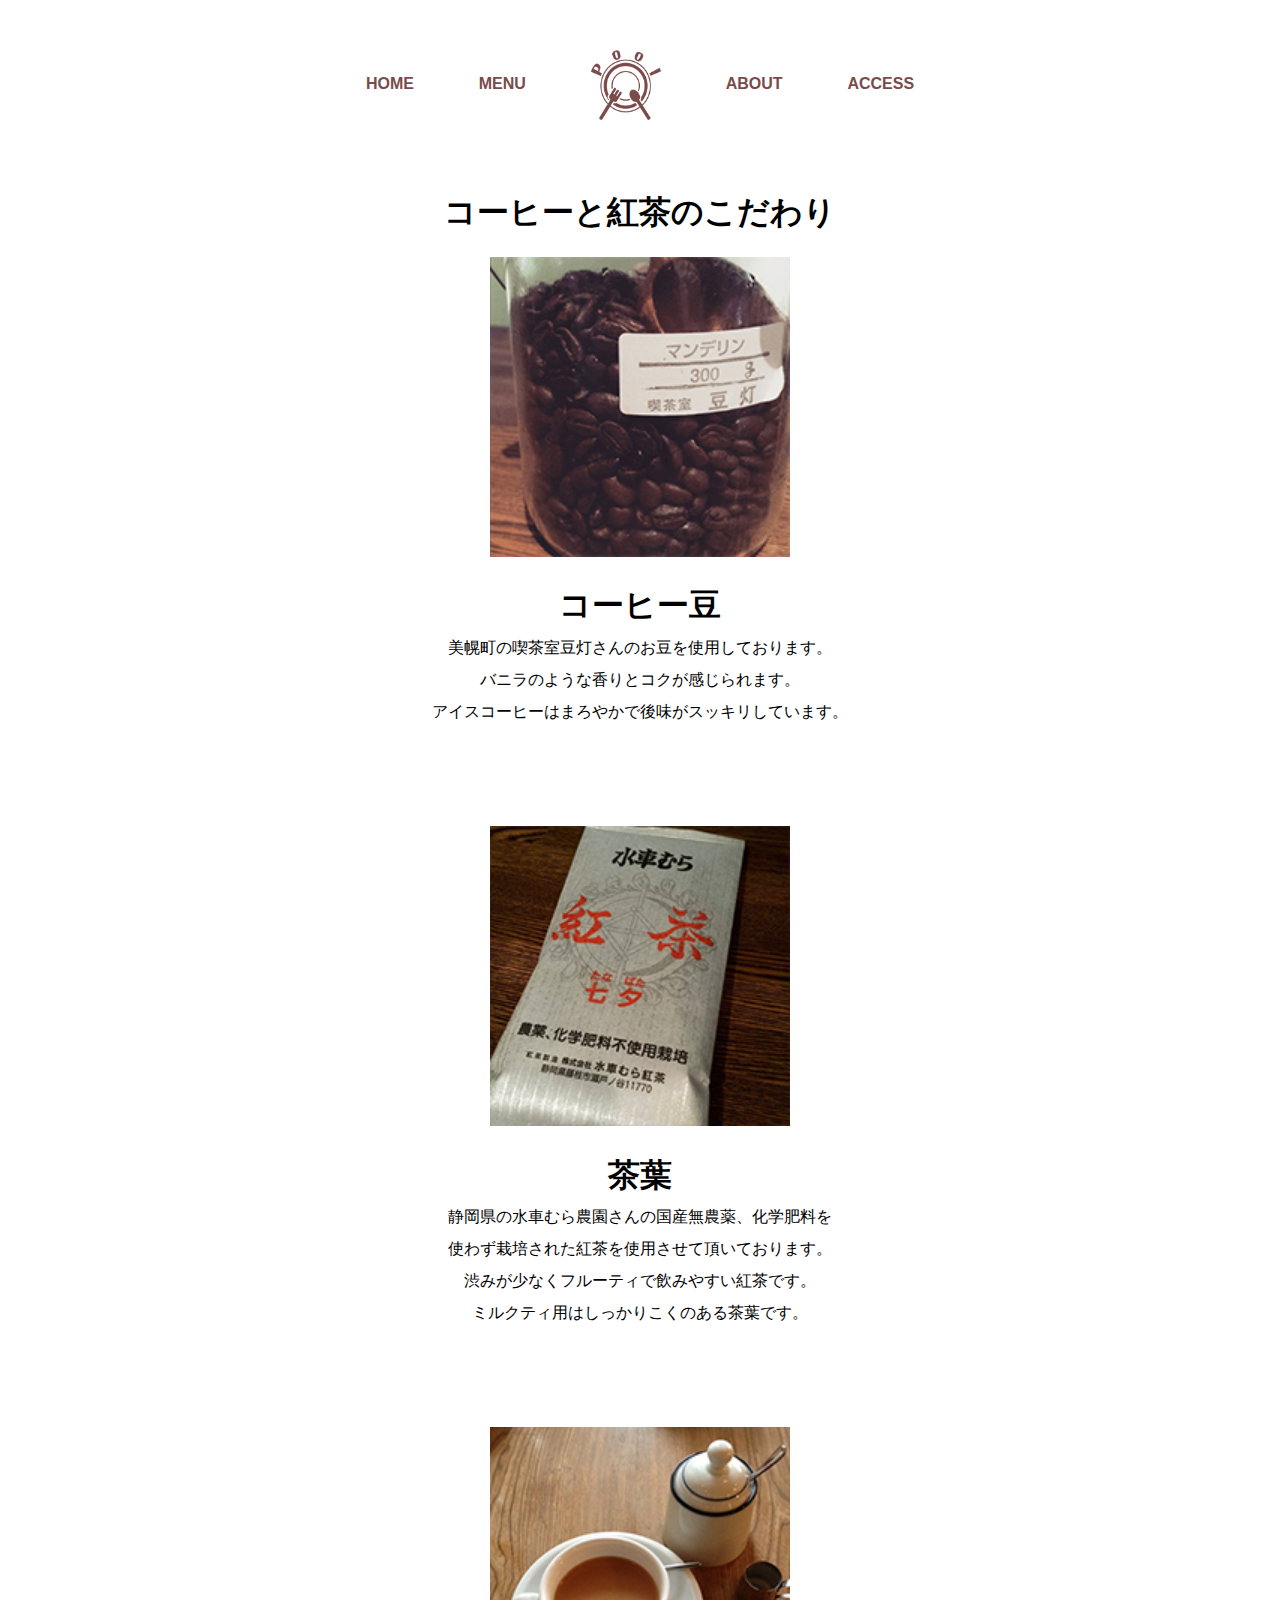
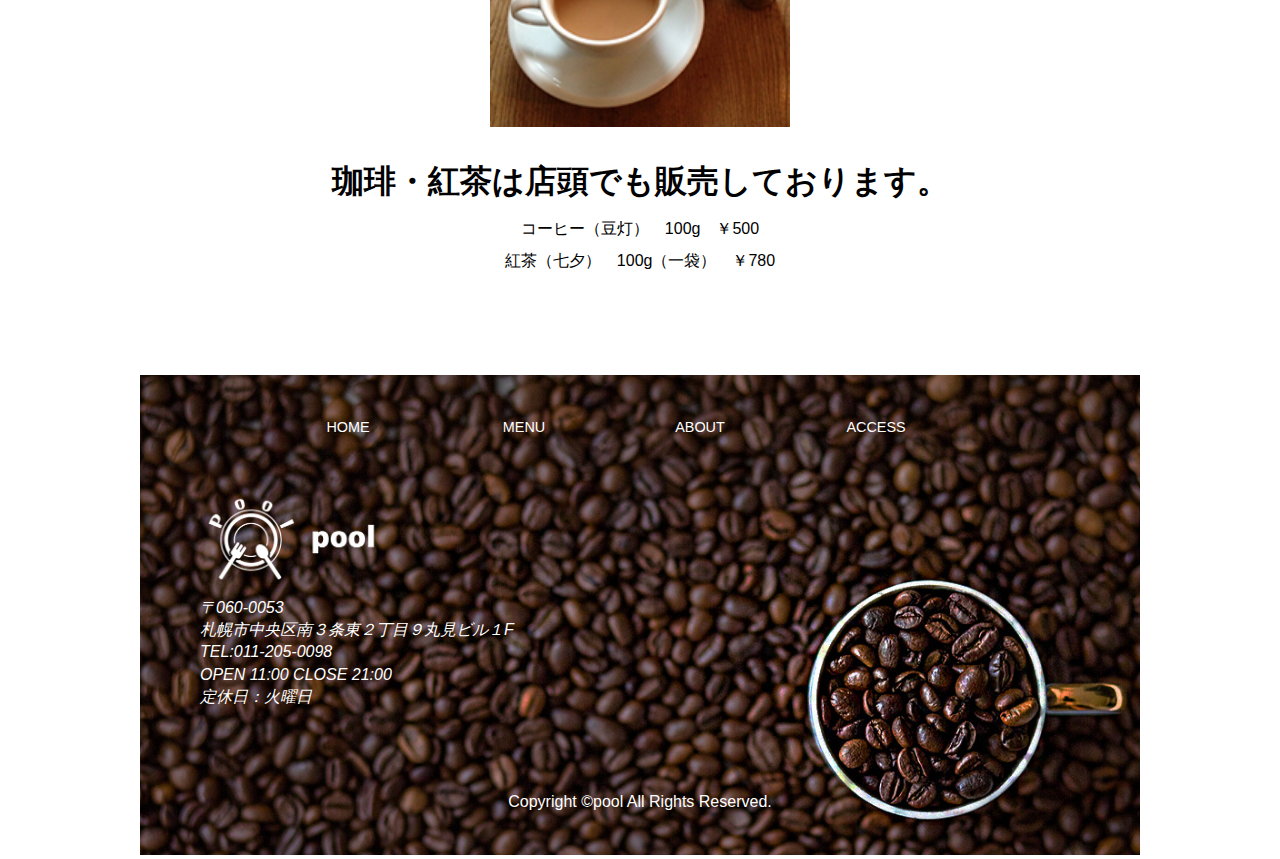
==== commit 19b0b64e: "最終提出" ====
--- a/about.html
+++ b/about.html
@@ -1,89 +1,89 @@
-<!doctype html>
-<html lang="ja">
-<head>
-<meta charset="utf-8">
-<meta name="keywords" content="カフェ,札幌,ランチ">
-<meta name="description" content="札幌市中央区にあるゆったりとした空間が自慢のカフェです。産地にこだわったコーヒー豆や茶葉を使用したコーヒー、紅茶は飲みやすいと好評です。またランチでは日替わりメニューをご用意しております。自慢の料理と豊富なドリンクメニューでお待ちしております。">
-<meta name="viewport" content="width=device-width, initial-scale=1">
-<meta name="robots" content="noindex,nofollow">
-<!--[if lt IE 9]>
-<script src="js/html5shiv.js"></script>
-<script src="js/css3-mediaqueries.js"></script>
-<![endif]-->
-<meta http-equiv="X-UA-Compatible" content="IE=edge,chrome=1">
-<link rel="stylesheet" type="text/css" href="css/style.css">
-<link rel="stylesheet" type="text/css" href="css/mobile.css">
-<script type="text/javascript" src="http://ajax.googleapis.com/ajax/libs/jquery/1.7/jquery.min.js"></script>
-<script type="text/javascript">
-$(function() {
-    var topBtn = $('#page-top');    
-    topBtn.hide();
-    //スクロールが100に達したらボタン表示
-    $(window).scroll(function () {
-        if ($(this).scrollTop() > 100) {
-            topBtn.fadeIn();
-        } else {
-            topBtn.fadeOut();
-        }
-    });
-    //スクロールしてトップ
-    topBtn.click(function () {
-        $('body,html').animate({
-            scrollTop: 0
-        }, 500);
-        return false;
-    });
-});
-$(function(){
-$("#header").load("header.html");
-$("#footer").load("footer.html");
-})
-
-</script>
-<title>poolのこだわり</title>
-</head>
-<body>
-  <div id="wrapper">
-    <p id="page-top">
-      <a href="#wrap" title="トップへ戻る">
-      <img src="./img/pagetop.png" alt="▲PAGE TOP" /></a>
-    </p>
-    <div id="header">
-    </div>
-  <div id="kodawari">
-    <h1>コーヒーと紅茶のこだわり</h1>
-    <div id="coffee">
-      <img src="img/coffeebean.png" alt="コーヒー豆">
-    <div class="setumei">
-    <h2>コーヒー豆</h2>
-    <p>美幌町の喫茶室豆灯さんのお豆を使用しております。</p>
-    <p>バニラのような香りとコクが感じられます。</p>
-    <p>アイスコーヒーはまろやかで後味がスッキリしています。</p>
-    </div>
-    </div>
-    <div id="tea">
-      <img src="img/tea01.png" alt="茶葉">
-    <div class="setumei">
-    <h2>茶葉</h2>
-    <p>静岡県の水車むら農園さんの国産無農薬、化学肥料を</p>
-    <p>使わず栽培された紅茶を使用させて頂いております。</p>
-    <p>渋みが少なくフルーティで飲みやすい紅茶です。</p>
-    <p>ミルクティ用はしっかりこくのある茶葉です。</p>
-    </div>
-    </div>
-    <div id="hanbai">
-      <img src="img/milktea.png" alt="ミルクティー">
-    <div class="setumei">
-    <h3>珈琲・紅茶は店頭でも販売しております。</h3>
-    <p>コーヒー（豆灯）　100g　￥500</p>
-    <p>紅茶（七夕）　100g（一袋）　￥780</p>
-    </div>
-    </div>
-  </div>
-
-  <div id="footer">
-    <p>Copyright 2016 pool</p>
-  </div>
-</div>
-</body>
-</html>
+<!doctype html>
+<html lang="ja">
+<head>
+<meta charset="utf-8">
+<meta name="keywords" content="カフェ,札幌,ランチ">
+<meta name="description" content="札幌市中央区にあるゆったりとした空間が自慢のカフェです。産地にこだわったコーヒー豆や茶葉を使用したコーヒー、紅茶は飲みやすいと好評です。またランチでは日替わりメニューをご用意しております。自慢の料理と豊富なドリンクメニューでお待ちしております。">
+<meta name="viewport" content="width=device-width, initial-scale=1">
+<meta name="robots" content="noindex,nofollow">
+<!--[if lt IE 9]>
+<script src="js/html5shiv.js"></script>
+<script src="js/css3-mediaqueries.js"></script>
+<![endif]-->
+<meta http-equiv="X-UA-Compatible" content="IE=edge,chrome=1">
+<link rel="stylesheet" type="text/css" href="css/style.css">
+<link rel="stylesheet" type="text/css" href="css/mobile.css">
+<script type="text/javascript" src="http://ajax.googleapis.com/ajax/libs/jquery/1.7/jquery.min.js"></script>
+<script type="text/javascript">
+$(function() {
+    var topBtn = $('#page-top');    
+    topBtn.hide();
+    //スクロールが100に達したらボタン表示
+    $(window).scroll(function () {
+        if ($(this).scrollTop() > 100) {
+            topBtn.fadeIn();
+        } else {
+            topBtn.fadeOut();
+        }
+    });
+    //スクロールしてトップ
+    topBtn.click(function () {
+        $('body,html').animate({
+            scrollTop: 0
+        }, 500);
+        return false;
+    });
+});
+$(function(){
+$("#header").load("header.html");
+$("#footer").load("footer.html");
+})
+
+</script>
+<title>poolのこだわり</title>
+</head>
+<body>
+  <div id="wrapper">
+    <p id="page-top">
+      <a href="#wrap" title="トップへ戻る">
+      <img src="./img/pagetop.png" alt="▲PAGE TOP" /></a>
+    </p>
+    <div id="header">
+    </div>
+  <div id="kodawari">
+    <h1>コーヒーと紅茶のこだわり</h1>
+    <div id="coffee">
+      <img src="img/coffeebean.png" alt="コーヒー豆">
+    <div class="setumei">
+    <h2>コーヒー豆</h2>
+    <p>美幌町の喫茶室豆灯さんのお豆を使用しております。</p>
+    <p>バニラのような香りとコクが感じられます。</p>
+    <p>アイスコーヒーはまろやかで後味がスッキリしています。</p>
+    </div>
+    </div>
+    <div id="tea">
+      <img src="img/tea01.png" alt="茶葉">
+    <div class="setumei">
+    <h2>茶葉</h2>
+    <p>静岡県の水車むら農園さんの国産無農薬、化学肥料を</p>
+    <p>使わず栽培された紅茶を使用させて頂いております。</p>
+    <p>渋みが少なくフルーティで飲みやすい紅茶です。</p>
+    <p>ミルクティ用はしっかりこくのある茶葉です。</p>
+    </div>
+    </div>
+    <div id="hanbai">
+      <img src="img/milktea.png" alt="ミルクティー">
+    <div class="setumei">
+    <h3>珈琲・紅茶は店頭でも販売しております。</h3>
+    <p>コーヒー（豆灯）　100g　￥500</p>
+    <p>紅茶（七夕）　100g（一袋）　￥780</p>
+    </div>
+    </div>
+  </div>
+
+  <div id="footer">
+    <p>Copyright 2016 pool</p>
+  </div>
+</div>
+</body>
+</html>
--- a/css/style.css
+++ b/css/style.css
@@ -1,363 +1,361 @@
-@media screen and (min-width:768px){
-
-body{
-	font-family: "メイリオ", "Meiryo", "游ゴシック", YuGothic, "ヒラギノ角ゴ Pro", "Hiragino Kaku Gothic Pro",sans-serif;height:100%;margin: 0px;
-}
-
-#wrapper{
-	width: 100%;
-	max-width:1000px;
-	margin:auto;
-}
-
-#header{
-  width:100%;
-}
-
-.top_img{
-  width:100%;
-  height:auto;
-}
-.top_img img{
-  width:100%;
-  height: auto;
-}
-
-.navi_01{
-  width:100%;
-  margin:0;
-  padding: 2% 0;
-  height: 20%;
-  background-color:#ffffff;
-  /*position:fixed;
-  top: 0px;
-  left: 0px;
-  */
-  text-align: center;
-  list-style: none;
-  display: block;
-}
-
-.navi_01 li{
-  display: inline-block;
-  list-style: none;
-  margin: 2%;
-  padding: 0;
-  /*
-  *display: inline;
-  *zoom:1;
-  */
-}
-.navi_01 a{
-  text-decoration: none;
-  color: #7a4b4a;
-  font-weight: bold;
-}
-
-.navi_01 img{
-  display: inline-block;
-  vertical-align: middle;
-  width: 70px;
-  height: 70px;
-  margin-top: 10px;
-  margin-bottom: 10px;
-  *display: inline;
-  *zoom:1;
-}
-.menu_bar01,
-.menu_bar02,
-.menu_bar03{
-  width: 75%;
-  border-bottom: 3px;
-  border-style:dashed;
-  border-color: #954444;
-  margin: auto;
-}
-
-#osusume,
-#news,
-#sns{
-  text-align: center;
-  margin: 5%;
-}
-
-.menu_icon,
-.news_icon,
-.sns_icon{
-  margin: 2%;
-}
-
-.menu_icon img,
-.news_icon img,
-.sns_icon img{
-  margin:2%;
-}
-
-#news p{
-  font-size:90%;
-  color: #492a27;
-}
-
-.menu_01{
-  width: 100%;
-}
-
-.menu_01 img{
-  margin:5% 1%;
-}
-
-.sns_img img{
-  margin: 5%;
-  width:20%
-}
-
-#page-top {
-    position: fixed;
-    bottom: 20px;
-    right: 20px;
-    font-size: 77%;
-    z-index: 1000000;
-}
-
-#page-top a {
-    text-decoration: none;
-    color: #fff;
-    width: 100px;
-    padding: 30px 0;
-    text-align: center;
-    display: block;
-    border-radius: 5px;
-    z-index: 
-}
-
-#page-top a:hover {
-    text-decoration: none;
-}
-
-
-#footer{
-  width: 100%;
-  height: auto;
-  bottom: 0px;
-  /*
-  background:#816654;
-  */
-  color: #ffffff;
-  position: relative;
-  background-image: url("./img/background.jpg")
-}
-
-.background img{
-  width:100%;
-}
-
-.shop{
-  position: absolute;
-  top: 83%;
-  left: 0%;
-  width: 100%;
-}
-.shop p{
-  text-align: center;
-}
-
-.address{
-  position:absolute;
-  top:48%;
-  left:4%;
-  padding: 2%;
-  width:45%;
-  height: auto;
-  line-height: 40%;
-}
-
-.navi_02{
-  width:88%;
-  position:absolute;
-  top:5%;
-  left:12%;
-  overflow: hidden;
-  font-size: 90%;
-  padding-top:2%;
-}
-
-.navi_02 a{
-  float:left;
-  width:20%;
-  text-align: center;
-  color: white;
-  text-decoration: none;
-}
-
-.logo{
-  position: absolute;
-  top:26%;
-  left:4%;
-  padding: 2%;
-  width:40%;
-  height: auto;
-}
-
-.logo img{
-  width:100%;
-  height: auto;
-}
-
-#kodawari{
-	width:100%;
-}
-
-#kodawari h1,
-#kodawari h2,
-#kodawari h3{
-	text-align: center;
-	/*
-	margin: 3% 0% 10% 0%;
-	*/
-	padding:3% 0 10% 0;
-	font-size: 120%;
-	line-height: 100%;
-}
-
-#coffee,
-#tea,
-#hanbai{
-	width: 80%;
-	padding-left: 15%;
-	padding-bottom: 8%;
-}
-
-#coffee img,
-#tea img,
-#hanbai img{
-	width:30%;
-	height: auto;
-}
-
-.setumei{
-	line-height: 1em;
-	width:80%;
-	padding: 1% 0;
-}
-
-/*アクセス*/
-
-#access{
-	width:100%;
-	text-align: center;
-}
-
-.jyusyo{
-	line-height: 2em;
-}
-
-.map iframe{
-	width:500px;
- height:300px;
- text-align: center;
- margin-top: 50px;
-}
-
-/*デザート*/
-#block_01,
-#block_02{
-	overflow: hidden;
-}
-
-#menu{
-	width:30%;
-	float:left;
-	margin-left: 3%;
-}
-
-#menuwrap{
-	width:60%;
-	float:right;
-	margin-top: 8%;
-	margin-right: 5%;
-	color: #492a27
-}
-
-#menu{
-  margin-top: 8%;
-}
-
-#menu ul{
-  margin: 0;
-  padding: 0;
-  list-style: none;
-}
-
-#menu li{
-  display: inline;
-  padding: 0;
-  margin: 0;
-}
-
-#menu li a{
-  display: block;
-  border-left: 8px solid #C97556;
-  background-color: #e9ddc0;
-  padding: 5% 10%;
-  text-decoration: none;
-  color: #ac453b;
-  width: 60%;
-  margin: 1%;
-  text-align: left;
-  font-size: 1em;
-  font-weight: bold;
-}
-
-#menu li a:hover{
-  border-left: 8px solid #990033;
-  background-color: #e9ddc0;
-}
-
-.bar{
-  width: 80%;
-  border-bottom: 2px;
-  border-style:solid;
-  border-color: #954444;
-  margin-bottom: 5%;
-}
-
-#menuwrap h2,
-#menuwrap h3{
-  color: #954444;
-}
-
-.main_group,
-.group5,
-.pasuta,
-.main_rice,
-.main_group_d1{
-	margin-top: 5%;
-	overflow: hidden;
-}
-
-.group1,
-.group3,
-.drink08,
-.pasuta01,
-.rice,
-.group_d1{
-  float:left;
-	width:45%;
-}
-
-.group2,
-.group4,
-.drink09
-.pasuta02,
-.rice02,
-.group_d2{
-  float: right;
-	width: 45%;
-}
-
-.dessert02,
-.sandwich01{
-	line-height: 0.4em;
-}
-
-}
+@media screen and (min-width:768px){
+
+body{
+	font-family: "メイリオ", "Meiryo", "游ゴシック", YuGothic, "ヒラギノ角ゴ Pro", "Hiragino Kaku Gothic Pro",sans-serif;height:100%;margin: 0px;
+}
+
+#wrapper{
+	width: 100%;
+	max-width:1000px;
+	margin:auto;
+}
+
+#header{
+  width:100%;
+}
+
+.top_img{
+  width:100%;
+  height:auto;
+}
+.top_img img{
+  width:100%;
+  height: auto;
+}
+
+.navi_01{
+  width:100%;
+  margin:0;
+  padding: 2% 0;
+  height: 20%;
+  background-color:#ffffff;
+  /*position:fixed;
+  top: 0px;
+  left: 0px;
+  */
+  text-align: center;
+  list-style: none;
+  display: block;
+}
+
+.navi_01 li{
+  display: inline-block;
+  list-style: none;
+  margin: 2%;
+  padding: 0;
+  /*
+  *display: inline;
+  *zoom:1;
+  */
+}
+
+.navi_01 a{
+  text-decoration: none;
+  color: #7a4b4a;
+  font-weight: bold;
+}
+
+.navi_01 img{
+  display: inline-block;
+  vertical-align: middle;
+  width: 70px;
+  height: 70px;
+  margin-top: 10px;
+  margin-bottom: 10px;
+  *display: inline;
+  *zoom:1;
+}
+.menu_bar01,
+.menu_bar02,
+.menu_bar03{
+  width: 75%;
+  border-bottom: 3px;
+  border-style:dashed;
+  border-color: #954444;
+  margin: auto;
+}
+
+#osusume,
+#news,
+#sns{
+  text-align: center;
+  margin: 5%;
+}
+
+.menu_icon,
+.news_icon,
+.sns_icon{
+  margin: 2%;
+}
+
+.menu_icon img,
+.news_icon img,
+.sns_icon img{
+  margin:2%;
+}
+
+#news p{
+  font-size:90%;
+  color: #492a27;
+}
+
+.menu_01{
+  width: 100%;
+}
+
+.menu_01 img{
+  margin:5% 1%;
+}
+
+.sns_img img{
+  margin: 5%;
+  width:20%
+}
+
+#page-top {
+    position: fixed;
+    bottom: 20px;
+    right: 20px;
+    font-size: 77%;
+    z-index: 1000000;
+}
+
+#page-top a {
+    text-decoration: none;
+    color: #fff;
+    width: 100px;
+    padding: 30px 0;
+    text-align: center;
+    display: block;
+    border-radius: 5px;
+    z-index: 
+}
+
+#page-top a:hover {
+    text-decoration: none;
+}
+
+
+#footer{
+  width: 100%;
+  height: auto;
+  bottom: 0px;
+  /*
+  background:#816654;
+  */
+  color: #ffffff;
+  position: relative;
+  background-image: url("./img/background.jpg")
+}
+
+.background img{
+  width:100%;
+}
+
+.shop{
+  position: absolute;
+  top: 83%;
+  left: 0%;
+  width: 100%;
+}
+.shop p{
+  text-align: center;
+}
+
+.address{
+  position:absolute;
+  top:40%;
+  left:4%;
+  padding: 2%;
+  width:45%;
+  height: auto;
+  line-height: 40%;
+}
+
+.navi_02{
+  width:88%;
+  position:absolute;
+  top:5%;
+  left:12%;
+  overflow: hidden;
+  font-size: 90%;
+  padding-top:2%;
+}
+
+.navi_02 a{
+  float:left;
+  width:20%;
+  text-align: center;
+  color: white;
+  text-decoration: none;
+}
+
+.logo{
+  position: absolute;
+  top:20%;
+  left:4%;
+  padding: 2%;
+  width:20%;
+  height: auto;
+}
+
+.logo img{
+  width:100%;
+  height: auto;
+}
+
+#kodawari{
+	width:100%;
+  text-align: center;
+}
+
+#kodawari h1,
+#kodawari h2,
+#kodawari h3{
+	text-align: center;
+	/*
+	margin: 3% 0% 10% 0%;
+	*/
+	font-size: 200%;
+}
+
+#coffee,
+#tea,
+#hanbai{
+	padding-bottom: 8%;
+}
+
+#coffee img,
+#tea img,
+#hanbai img{
+	width:30%;
+	height: auto;
+}
+
+.setumei{
+	line-height: 100%;
+	width:90;
+	padding: 1% 0;
+}
+
+/*アクセス*/
+
+#access{
+	width:100%;
+	text-align: center;
+}
+
+.map iframe{
+	width:60%;
+ height:auto;
+ text-align: center;
+ margin-top: 5%;
+ margin-bottom: 5%;
+
+}
+
+/*デザート*/
+#block_01,
+#block_02{
+	overflow: hidden;
+}
+
+#menu{
+	width:30%;
+	float:left;
+	margin-left: 3%;
+}
+
+#menuwrap{
+	width:60%;
+	float:right;
+	margin-top: 8%;
+	margin-right: 5%;
+	color: #492a27
+}
+
+#menu{
+  margin-top: 8%;
+}
+
+#menu ul{
+  margin: 0;
+  padding: 0;
+  list-style: none;
+}
+
+#menu li{
+  display: inline;
+  padding: 0;
+  margin: 0;
+}
+
+#menu li a{
+  display: block;
+  border-left: 8px solid #C97556;
+  background-color: #e9ddc0;
+  padding: 5% 10%;
+  text-decoration: none;
+  color: #ac453b;
+  width: 60%;
+  margin: 1%;
+  text-align: left;
+  font-size: 100%;
+  font-weight: bold;
+}
+
+#menu li a:hover{
+  border-left: 8px solid #990033;
+  background-color: #e9ddc0;
+}
+
+.bar{
+  width: 80%;
+  border-bottom: 2px;
+  border-style:solid;
+  border-color: #954444;
+  margin-bottom: 5%;
+}
+
+#menuwrap h2,
+#menuwrap h3{
+  color: #954444;
+}
+
+.main_group,
+.group5,
+.pasuta,
+.main_rice,
+.main_group_d1{
+	margin-top: 5%;
+	overflow: hidden;
+}
+
+.group1,
+.group3,
+.drink08,
+.pasuta01,
+.rice,
+.group_d1{
+  float:left;
+	width:45%;
+}
+
+.pasuta02{
+	float: right;
+}
+.group2,
+.group4,
+.drink09,
+.rice02,
+.group_d2{
+  float: right;
+  width: 45%;
+}
+
+.dessert02,
+.sandwich01{
+	line-height: 30%;
+}
+
+}
--- a/css/mobile.css
+++ b/css/mobile.css
@@ -1,369 +1,370 @@
-@media screen and (max-width:767px){
-
-body{
-	font-family: "メイリオ", "Meiryo", "游ゴシック", YuGothic, "ヒラギノ角ゴ Pro", "Hiragino Kaku Gothic Pro",sans-serif;height:100%;margin: 0px;
-}
-
-#wrapper{
-width:100%;
-margin:auto;
-}
-
-#header{
-  width:100%;
-}
-
-.top_img{
-  width:100%;
-  height:auto;
-}
-
-.top_img img{
-  width:100%;
-  height: auto;
-}
-
-.navi_01{
-  width:98%;
-  margin:0;
-  padding: 1% 1%;
-  height: 20%;
-  background-color:#ffffff;
-  /*position:fixed;
-  top: 0px;
-  left: 0px;
-  */
-  text-align: center;
-  list-style: none;
-	/*
-	display: block;
-	*/
-}
-
-.navi_01 li{
-  display: inline-block;
-  vertical-align: middle;
-  list-style: none;
-  padding: 0;
-  /*
-  *display: inline;
-  *zoom:1;
-  */
-}
-
-.navi_01 a{
-  text-decoration: none;
-  color: #7a4b4a;
-  font-weight: bold;
-  font-size: 0.5em;
-}
-
-.navi_01 img{
-  display: inline-block;
-  vertical-align: middle;
-  width: 60px;
-  height: 60px;
-  margin-top: 10px;
-  margin-bottom: 10px;
-  *display: inline;
-  *zoom:1;
-}
-
-.menu_bar01,
-.menu_bar02,
-.menu_bar03{
-  width: 75%;
-  border-bottom: 3px;
-  border-style:dashed;
-  border-color: #954444;
-  margin: auto;
-}
-
-#osusume,
-#news,
-#sns{
-  text-align: center;
-  margin: 5%;
-}
-
-.menu_icon,
-.news_icon,
-.sns_icon{
-  width:100%
-}
-
-.menu_icon img{
-  width: 100%;
-}
-
-.news_icon img,
-.sns_icon img{
-  width: 20%;
-}
-
-
-#news p{
-  font-size:1em;
-  color: #492a27;
-}
-
-.menu_01{
-  width: 100%;
-}
-
-.menu_01 img{
-  margin:3%;
-}
-
-.sns_img img{
-  margin: 5%;
-  width:30%
-}
-
-#page-top {
-    position: fixed;
-    bottom: 20px;
-    right: 20px;
-    font-size: 77%;
-    z-index: 1000000;
-}
-
-#page-top a {
-    text-decoration: none;
-    color: #fff;
-    width: 100px;
-    padding: 30px 0;
-    text-align: center;
-    display: block;
-    border-radius: 5px;
-    z-index: 
-}
-
-#page-top a:hover {
-    text-decoration: none;
-}
-
-
- #footer{
-   width: 100%;
-   height: auto;
-   bottom: 0px;
-   color: #ffffff;
-   position: relative;
-   background-image: url("./img/background.jpg")
- }
-
-
- .background img{
-   width:100%;
- }
-
-.shop{
-  position: absolute;
-  top: 78%;
-  left: 0%;
-  width: 100%;
-}
-
-.shop p{
-  text-align: center;
-  font-size: 0.1em;
-}
-
- .address{
-   position:absolute;
-   top:40%;
-   left:4%;
-   padding-bottom: 2%;
-   width:60%;
-   height: auto;
-   line-height: 0.2em;
- }
-
-.address p{
-	font-size: 0.1em;
-}
-
- .navi_02{
-   width:88%;
-   position:absolute;
-   top:5%;
-   left:10%;
-   overflow: hidden;
-   font-size: 1em;
- }
-
- .navi_02 a{
-   float:left;
-   width:20%;
-   text-align: center;
-   color: white;
-   text-decoration: none;
-	 font-size: 0.3em;
- }
-
- .logo{
-   position: absolute;
-   top:17%;
-   left:2%;
-   padding: 1%;
-   width:30%;
-   height: auto;
- }
-
- .logo img{
-   width:5em;
- }
-
-/*追加*/
-#kodawari{
-	width:100%;
-}
-
-#kodawari h1,
-#kodawari h2,
-#kodawari h3{
-	text-align: center;
-	/*
-	margin: 3% 0% 10% 0%;
-	*/
-	padding:3% 0 10% 0;
-	font-size: 1.2em;
-	line-height: 1.5em;
-}
-
-#coffee,
-#tea,
-#hanbai{
-	width: 80%;
-	padding-left: 15%;
-	padding-bottom: 8%;
-}
-
-#coffee img,
-#tea img,
-#hanbai img{
-	width:30%;
-	height: auto;
-}
-
-.setumei{
-	line-height: 1em;
-	width:80%;
-	padding: 1% 0;
-}
-
-/*アクセス*/
-
-#access{
-	width:100%;
-	text-align: center;
-}
-
-.jyusyo{
-	line-height: 2em;
-}
-
-.map iframe{
-	width:500px;
- height:300px;
- text-align: center;
- margin-top: 50px;
-}
-
-/*デザート*/
-
-#menu{
-	width:98%;
-	margin:8% 0% 2% 0%;
-}
-
-
-#menuwrap{
-	text-align: center;
-	width:100%;
-	margin-top: 8%;
-	color: #492a27
-}
-
-#menu ul{
-  margin: 0;
-  padding: 0;
-  list-style: none;
-  overflow: hidden;
-  width: 93%;
-  padding-left: 7%;
-}
-
-#menu li{
-  display: inline;
-  padding: 2%;
-  margin: 0;
-	float: left;
-	width:5em;
-	height:2em;
-}
-
-#menu li a{
-  display: block;
-  border-left: 8px solid #C97556;
-  background-color: #e9ddc0;
-  padding: 5% 10%;
-  text-decoration: none;
-  color: #ac453b;
-  width: 80%;
-  margin: 1%;
-  text-align: center;
-  font-size: 0.6em;
-  font-weight: bold;
-}
-
-#menu li a:hover{
-  border-left: 8px solid #990033;
-  background-color: #e9ddc0;
-}
-
-.bar{
-  width: 80%;
-  border-bottom: 2px;
-  border-style:solid;
-  border-color: #954444;
-	text-align: center;
-	margin: auto;
-}
-
-#menuwrap h2,{
-  color: #954444;
-}
-
-.main_group{
-	margin-top: 5%;
-	overflow: hidden;
-}
-
-.group1{
-  float:left;
-	width:50%;
-}
-
-.group2{
-  float: right;
-	width: 50%;
-}
-
-.dessert02{
-	line-height: 0.4em;
-}
-
-.main_group_d1{
-	text-align: center;
-	overflow: hidden;
-}
-
-.group_d1,
-.group_d2{
-	width:80%;
-	padding:10%;
-}
-
-}
+@media screen and (max-width:767px){
+
+body{
+	font-family: "メイリオ", "Meiryo", "游ゴシック", YuGothic, "ヒラギノ角ゴ Pro", "Hiragino Kaku Gothic Pro",sans-serif;height:100%;margin: 0px;
+}
+
+#wrapper{
+	width: 100%;
+	max-width:1000px;
+	margin:auto;
+}
+
+#header{
+  width:100%;
+}
+
+.top_img{
+  width:100%;
+  height:auto;
+}
+.top_img img{
+  width:100%;
+  height: auto;
+}
+
+.navi_01{
+  width:100%;
+  margin:0;
+  padding: 2% 0;
+  height: 20%;
+  background-color:#ffffff;
+  /*position:fixed;
+  top: 0px;
+  left: 0px;
+  */
+  text-align: center;
+  list-style: none;
+  display: block;
+}
+
+.navi_01 li{
+  display: inline-block;
+  list-style: none;
+  padding: 0;
+  /*
+  *display: inline;
+  *zoom:1;
+  */
+}
+
+.navi_01 a{
+  text-decoration: none;
+  color: #7a4b4a;
+  font-weight: bold;
+  font-size: 0.5rem;
+}
+
+.navi_01 img{
+  display: inline-block;
+  vertical-align: middle;
+  width: 70px;
+  height: 70px;
+  margin-top: 10px;
+  margin-bottom: 10px;
+  *display: inline;
+  *zoom:1;
+}
+.menu_bar01,
+.menu_bar02,
+.menu_bar03{
+  width: 75%;
+  border-bottom: 3px;
+  border-style:dashed;
+  border-color: #954444;
+  margin: auto;
+}
+
+#osusume,
+#news,
+#sns{
+  text-align: center;
+  margin: 5%;
+}
+
+.menu_icon,
+.news_icon,
+.sns_icon{
+  width:100%;
+}
+
+.menu_icon img{
+	width: 70%;
+}
+
+.news_icon img,
+.sns_icon img{
+	width: 30%;
+}
+
+#news p{
+  font-size:0.9rem;
+  color: #492a27;
+}
+
+.menu_01{
+  width: 100%;
+}
+
+.menu_01 img{
+  margin:5% 1%;
+}
+
+.sns_img img{
+  margin: 5%;
+  width:20%
+}
+
+#page-top {
+    position: fixed;
+    bottom: 0;
+    right: 1%;
+    z-index: 1000000;
+}
+
+#page-top a {
+    color: #fff;
+    text-align: center;
+    display: block;
+    z-index:
+}
+
+#page-top a:hover {
+    text-decoration: none;
+}
+
+#page-top img{
+	width:50%;
+}
+
+#footer{
+  width: 100%;
+  height: auto;
+  bottom: 0px;
+  /*
+  background:#816654;
+  */
+  color: #ffffff;
+  position: relative;
+  background-image: url("./img/background.jpg")
+}
+
+.background img{
+  width:100%;
+}
+
+.shop{
+  position: absolute;
+  top: 77%;
+  left: 0%;
+  width: 100%;
+}
+.shop p{
+  text-align: center;
+  font-size: 0.5rem;
+}
+
+.address{
+  position:absolute;
+  top:38%;
+  left:7%;
+  height: auto;
+  line-height: 30%;
+}
+
+.address p{
+	font-size: 0.6rem;
+	line-height: 40%;
+}
+
+.navi_02{
+  width:80%;
+  position:absolute;
+  top:1%;
+  left:20%;
+  overflow: hidden;
+  padding-top:2%;
+}
+
+.navi_02 a{
+  float:left;
+  width:20%;
+  text-align: center;
+  color: white;
+  text-decoration: none;
+  font-size: 0.5rem;
+}
+
+.logo{
+  position: absolute;
+  top:20%;
+  left:7%;
+  width:20%;
+  height: auto;
+}
+
+.logo img{
+  width:100%;
+  height: auto;
+}
+
+#kodawari{
+	width:100%;
+  text-align: center;
+}
+
+#kodawari h1,
+#kodawari h2,
+#kodawari h3{
+	text-align: center;
+	/*
+	margin: 3% 0% 10% 0%;
+	*/
+	font-size: 110%;
+	line-height: 100%;
+}
+
+#coffee,
+#tea,
+#hanbai{
+	padding-bottom: 8%;
+	text-align: center;
+}
+
+#coffee img,
+#tea img,
+#hanbai img{
+	width:30%;
+	height: auto;
+}
+
+.setumei{
+	line-height: 100%;
+	width:90%;
+	padding: 1% 5%;
+}
+
+.setumei p{
+	font-size: 20%;
+}
+/*アクセス*/
+
+#access{
+	width:100%;
+	text-align: center;
+}
+
+.map iframe{
+	width:60%;
+ height:auto;
+ text-align: center;
+ margin-top: 5%;
+ margin-bottom: 5%;
+
+}
+
+/*デザート*/
+#block_01,
+#block_02{
+	overflow: hidden;
+}
+
+#menu{
+	width:30%;
+	float:left;
+	margin-left: 3%;
+}
+
+#menuwrap{
+	width:60%;
+	float:right;
+	margin-top: 8%;
+	margin-right: 5%;
+	color: #492a27
+}
+
+#menu{
+  margin-top: 8%;
+}
+
+#menu ul{
+  margin: 0;
+  padding: 0;
+  list-style: none;
+}
+
+#menu li{
+  display: inline;
+  padding: 0;
+  margin: 0;
+}
+
+#menu li a{
+  display: block;
+  border-left: 8px solid #C97556;
+  background-color: #e9ddc0;
+  padding: 5% 10%;
+  text-decoration: none;
+  color: #ac453b;
+  width: 60%;
+  margin: 1%;
+  text-align: left;
+  font-size: 100%;
+  font-weight: bold;
+}
+
+#menu li a:hover{
+  border-left: 8px solid #990033;
+  background-color: #e9ddc0;
+}
+
+.bar{
+  width: 80%;
+  border-bottom: 2px;
+  border-style:solid;
+  border-color: #954444;
+  margin-bottom: 5%;
+}
+
+#menuwrap h2,
+#menuwrap h3{
+  color: #954444;
+}
+
+.main_group,
+.group5,
+.pasuta,
+.main_rice,
+.main_group_d1{
+	margin-top: 5%;
+	overflow: hidden;
+}
+
+.group1,
+.group3,
+.drink08,
+.pasuta01,
+.rice,
+.group_d1{
+  float:left;
+	width:45%;
+}
+
+.pasuta02{
+	float: right;
+}
+.group2,
+.group4,
+.drink09,
+.rice02,
+.group_d2{
+  float: right;
+  width: 45%;
+}
+
+.dessert02,
+.sandwich01{
+	line-height: 30%;
+}
+
+}
